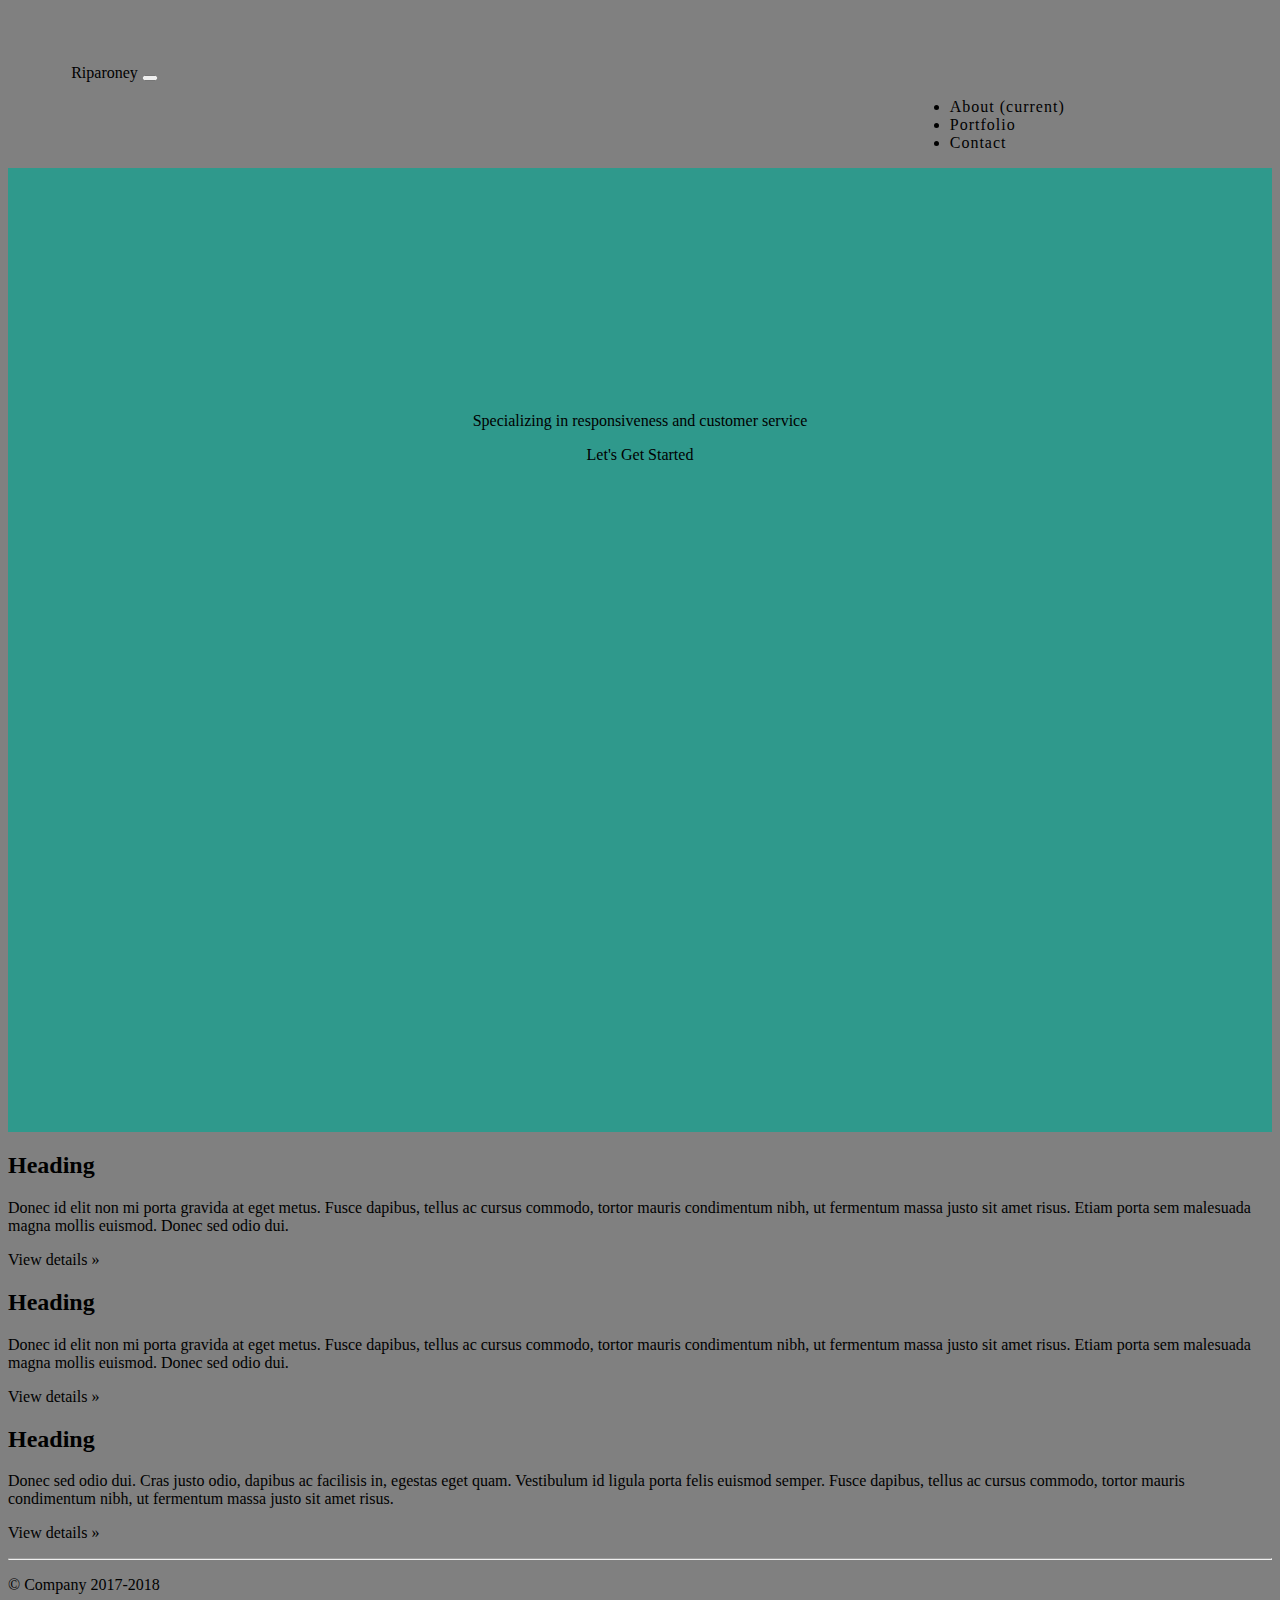
==== index.html @ 89f64e3c "First Commit" ====
<!doctype html>
<html lang="en">
  <head>
    <!-- Required meta tags -->
    <meta charset="utf-8">
    <meta name="viewport" content="width=device-width, initial-scale=1, shrink-to-fit=no">
    <meta name="author" content="";>
    <link rel="stylesheet" href="https://stackpath.bootstrapcdn.com/bootstrap/4.1.1/css/bootstrap.min.css" integrity="sha384-WskhaSGFgHYWDcbwN70/dfYBj47jz9qbsMId/iRN3ewGhXQFZCSftd1LZCfmhktB" crossorigin="anonymous">
    <link rel="stylesheet" href="swag.css">

    <title>Riparoney</title>
  </head>
  <body>
    <nav class="navbar  navbar-expand-md fixed-top">
      <a class="navbar-brand" href="">Riparoney</a>
      <button class="navbar-toggler" type="button" data-toggle="collapse" data-target="#navbarsExampleDefault" aria-controls="navbarsExampleDefault" aria-expanded="false" aria-label="Toggle navigation">
        <span class="navbar-toggler-icon"></span>
      </button>
      <div class="collapse navbar-collapse" id="navbarsExampleDefault">
        <ul class="navbar-nav navRight">
          <li class="nav-item active">
            <a class="nav-link" href="">About <span class="sr-only">(current)</span></a>
          </li>
          <li class="nav-item">
            <a class="nav-link active" href="">Portfolio</a>
          </li>
          <li class="nav-item">
            <a class="nav-link active" href="">Contact</a>
          </li>
        </ul>
      </div>
    </nav>
    <main role="main">
      <div class="land">
        <div class="container">
          <h1 class="display-3">Web Developer</h1>
          <p style="text-align: center;">Specializing in responsiveness and customer service</p>
          <center><p><a class="btn btn-success btn-lg" style="border-radius: 15px;" href="" role="button">Let's Get Started</a></p>
          </center>
        </div>
      </div>

      <div class="container">
        <!-- Example row of columns -->
        <div class="row">
          <div class="col-md-4">
            <h2>Heading</h2>
            <p>Donec id elit non mi porta gravida at eget metus. Fusce dapibus, tellus ac cursus commodo, tortor mauris condimentum nibh, ut fermentum massa justo sit amet risus. Etiam porta sem malesuada magna mollis euismod. Donec sed odio dui. </p>
            <p><a class="btn btn-secondary" href="https://getbootstrap.com/docs/4.0/examples/jumbotron/#" role="button">View details »</a></p>
          </div>
          <div class="col-md-4">
            <h2>Heading</h2>
            <p>Donec id elit non mi porta gravida at eget metus. Fusce dapibus, tellus ac cursus commodo, tortor mauris condimentum nibh, ut fermentum massa justo sit amet risus. Etiam porta sem malesuada magna mollis euismod. Donec sed odio dui. </p>
            <p><a class="btn btn-secondary" href="https://getbootstrap.com/docs/4.0/examples/jumbotron/#" role="button">View details »</a></p>
          </div>
          <div class="col-md-4">
            <h2>Heading</h2>
            <p>Donec sed odio dui. Cras justo odio, dapibus ac facilisis in, egestas eget quam. Vestibulum id ligula porta felis euismod semper. Fusce dapibus, tellus ac cursus commodo, tortor mauris condimentum nibh, ut fermentum massa justo sit amet risus.</p>
            <p><a class="btn btn-secondary" href="https://getbootstrap.com/docs/4.0/examples/jumbotron/#" role="button">View details »</a></p>
          </div>
        </div>
        <hr>
      </div> <!-- /container -->
    </main>
    <footer class="container">
      <p>© Company 2017-2018</p>
    </footer>

    <!-- Optional JavaScript -->
    <!-- jQuery first, then Popper.js, then Bootstrap JS -->
    <script src="https://code.jquery.com/jquery-3.3.1.slim.min.js" integrity="sha384-q8i/X+965DzO0rT7abK41JStQIAqVgRVzpbzo5smXKp4YfRvH+8abtTE1Pi6jizo" crossorigin="anonymous"></script>
    <script src="https://cdnjs.cloudflare.com/ajax/libs/popper.js/1.14.3/umd/popper.min.js" integrity="sha384-ZMP7rVo3mIykV+2+9J3UJ46jBk0WLaUAdn689aCwoqbBJiSnjAK/l8WvCWPIPm49" crossorigin="anonymous"></script>
    <script src="https://stackpath.bootstrapcdn.com/bootstrap/4.1.1/js/bootstrap.min.js" integrity="sha384-smHYKdLADwkXOn1EmN1qk/HfnUcbVRZyYmZ4qpPea6sjB/pTJ0euyQp0Mk8ck+5T" crossorigin="anonymous"></script>
    <script src="jquery-3.3.1.min.js"></script>
    <script src="popper.min.js.download"></script>
  </body>
</html>
---- swag.css ----
body {
  padding-top: 3.5rem;
  background-color: gray;
}
html{
	
}
a,
a:link,
a:visited,
a:hover,
a:active {
    color: inherit;
    text-decoration: inherit;
    font-weight: inherit;
}
.land{
	height: 800px;
	width: 100%;
	padding-top: 164px;
	min-height: 1px;
	background: #2F998C url('Assets/RollingMist.jpg') no-repeat center;
}
.navbar{
	background-color: transparent;
	color: black;
	border-color: transparent;
}
.navbar-brand{
	margin-left: 5%;
}
.navRight{
	margin-left: 70%;
}
.nav-item{
	margin-right: 5%;
	margin-left: 5%;
	letter-spacing: 1px;
}
.display-3{
	color: #2F998C;
	text-align: center;
	padding-left: 5px;
}
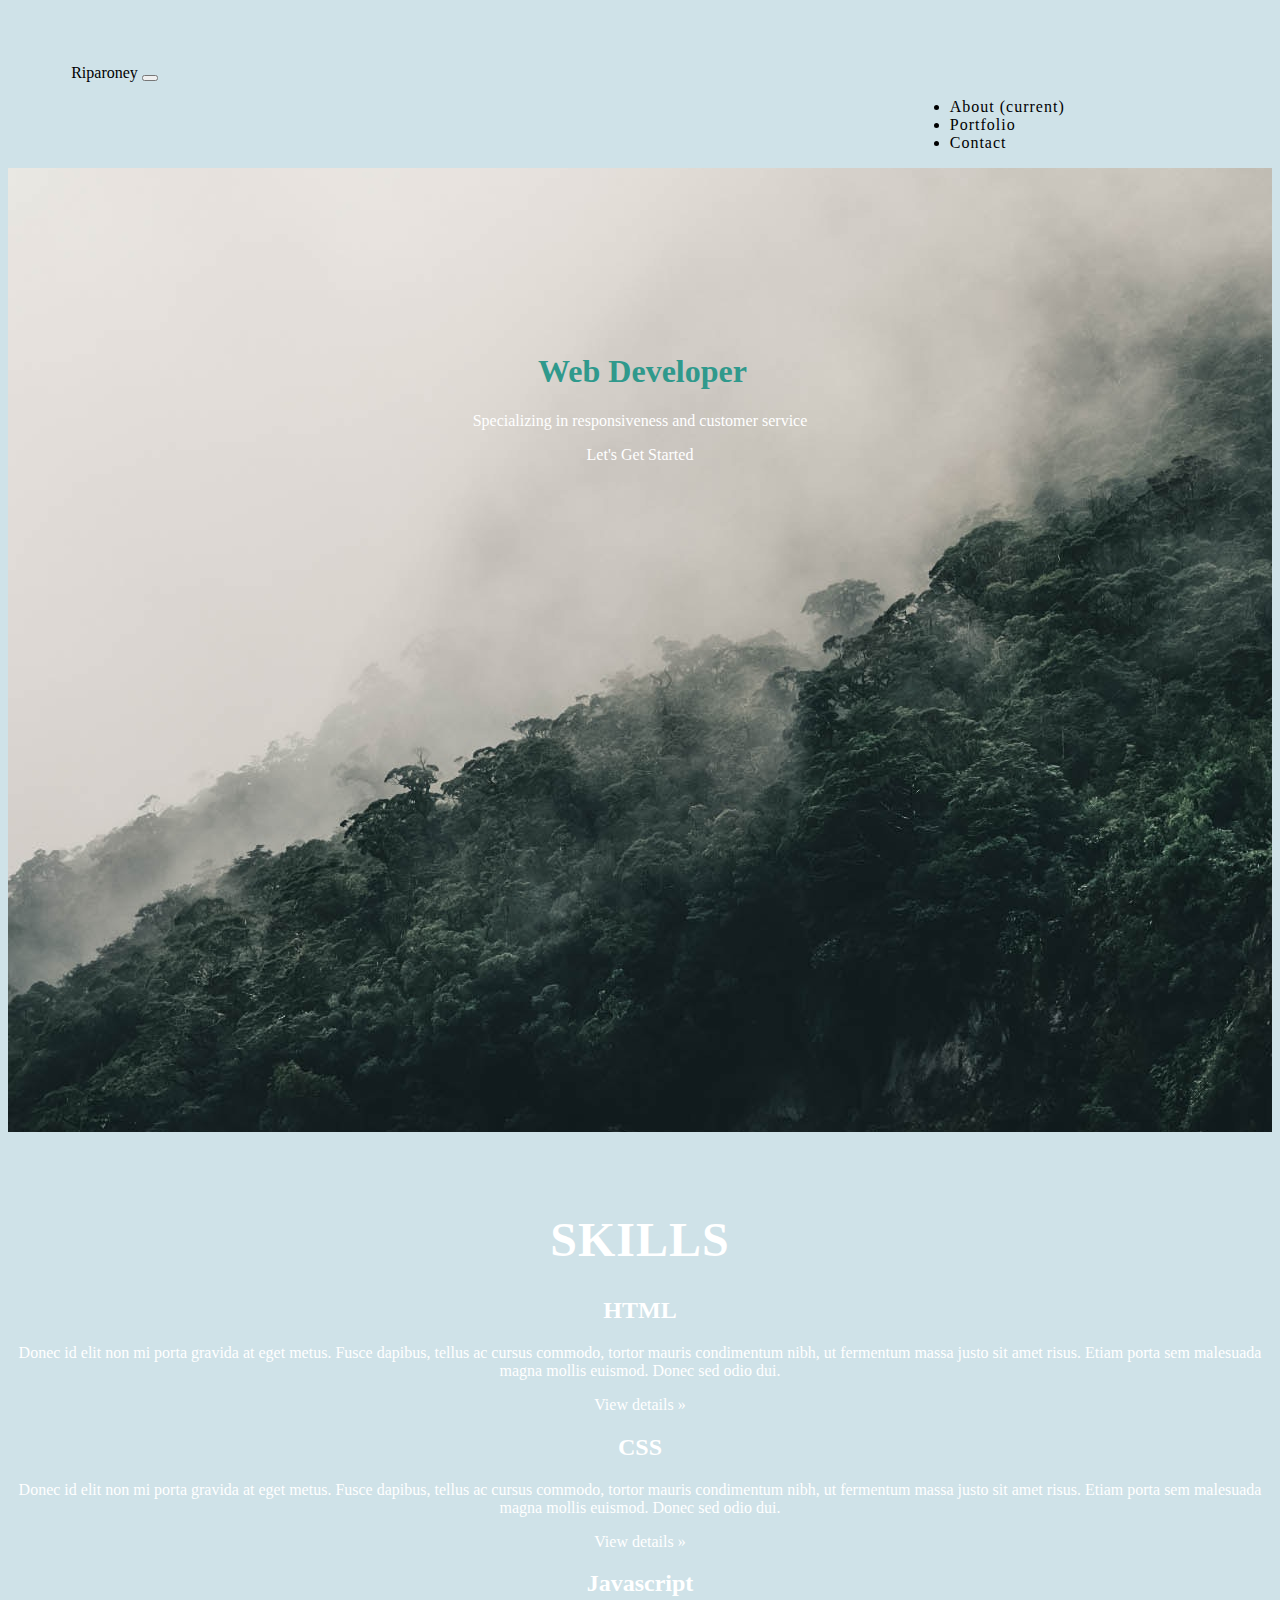
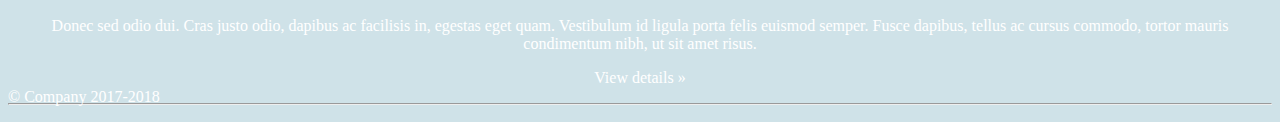
==== commit a5b8dd26: "Added Skills Section" ====
--- a/index.html
+++ b/index.html
@@ -33,34 +33,35 @@
     <main role="main">
       <div class="land">
         <div class="container">
-          <h1 class="display-3">Web Developer</h1>
+          <h1 class="display-3" id="fancy">Web Developer</h1><!-- <button onclick="Fancy()">Click me</button> -->
           <p style="text-align: center;">Specializing in responsiveness and customer service</p>
           <center><p><a class="btn btn-success btn-lg" style="border-radius: 15px;" href="" role="button">Let's Get Started</a></p>
           </center>
         </div>
       </div>
-
+      <div class="skills">
       <div class="container">
-        <!-- Example row of columns -->
         <div class="row">
+          <div class="col-md-12"><h2 style="text-align:center; margin-bottom: 30px; letter-spacing: 1px; font-size:3em;"> <b>SKILLS</b></h2></div>
           <div class="col-md-4">
-            <h2>Heading</h2>
+            <h2>HTML</h2>
             <p>Donec id elit non mi porta gravida at eget metus. Fusce dapibus, tellus ac cursus commodo, tortor mauris condimentum nibh, ut fermentum massa justo sit amet risus. Etiam porta sem malesuada magna mollis euismod. Donec sed odio dui. </p>
             <p><a class="btn btn-secondary" href="https://getbootstrap.com/docs/4.0/examples/jumbotron/#" role="button">View details »</a></p>
           </div>
           <div class="col-md-4">
-            <h2>Heading</h2>
+            <h2>CSS</h2>
             <p>Donec id elit non mi porta gravida at eget metus. Fusce dapibus, tellus ac cursus commodo, tortor mauris condimentum nibh, ut fermentum massa justo sit amet risus. Etiam porta sem malesuada magna mollis euismod. Donec sed odio dui. </p>
             <p><a class="btn btn-secondary" href="https://getbootstrap.com/docs/4.0/examples/jumbotron/#" role="button">View details »</a></p>
           </div>
           <div class="col-md-4">
-            <h2>Heading</h2>
-            <p>Donec sed odio dui. Cras justo odio, dapibus ac facilisis in, egestas eget quam. Vestibulum id ligula porta felis euismod semper. Fusce dapibus, tellus ac cursus commodo, tortor mauris condimentum nibh, ut fermentum massa justo sit amet risus.</p>
+            <h2>Javascript</h2>
+            <p>Donec sed odio dui. Cras justo odio, dapibus ac facilisis in, egestas eget quam. Vestibulum id ligula porta felis euismod semper. Fusce dapibus, tellus ac cursus commodo, tortor mauris condimentum nibh, ut sit amet risus.</p>
             <p><a class="btn btn-secondary" href="https://getbootstrap.com/docs/4.0/examples/jumbotron/#" role="button">View details »</a></p>
           </div>
         </div>
         <hr>
       </div> <!-- /container -->
+    </div>  <!-- Skills -->
     </main>
     <footer class="container">
       <p>© Company 2017-2018</p>
@@ -73,5 +74,6 @@
     <script src="https://stackpath.bootstrapcdn.com/bootstrap/4.1.1/js/bootstrap.min.js" integrity="sha384-smHYKdLADwkXOn1EmN1qk/HfnUcbVRZyYmZ4qpPea6sjB/pTJ0euyQp0Mk8ck+5T" crossorigin="anonymous"></script>
     <script src="jquery-3.3.1.min.js"></script>
     <script src="popper.min.js.download"></script>
+    <script src="javascript.js"></script>
   </body>
 </html>--- a/swag.css
+++ b/swag.css
@@ -1,6 +1,7 @@
 body {
   padding-top: 3.5rem;
-  background-color: gray;
+  background-color: #CFE2E8;
+  color: white;
 }
 html{
 	
@@ -19,7 +20,7 @@
 	width: 100%;
 	padding-top: 164px;
 	min-height: 1px;
-	background: #2F998C url('Assets/RollingMist.jpg') no-repeat center;
+	background: #2F998C url('Assets/RollingMist.jpg') no-repeat fixed center center;
 }
 .navbar{
 	background-color: transparent;
@@ -42,3 +43,11 @@
 	text-align: center;
 	padding-left: 5px;
 }
+.skills{
+	height: 500px;
+	width: 100%;
+	padding-top: 40px;
+	background: url("Assets/TypeWriter.jpg") no-repeat center center;
+	background-size: cover;
+	text-align: center;
+}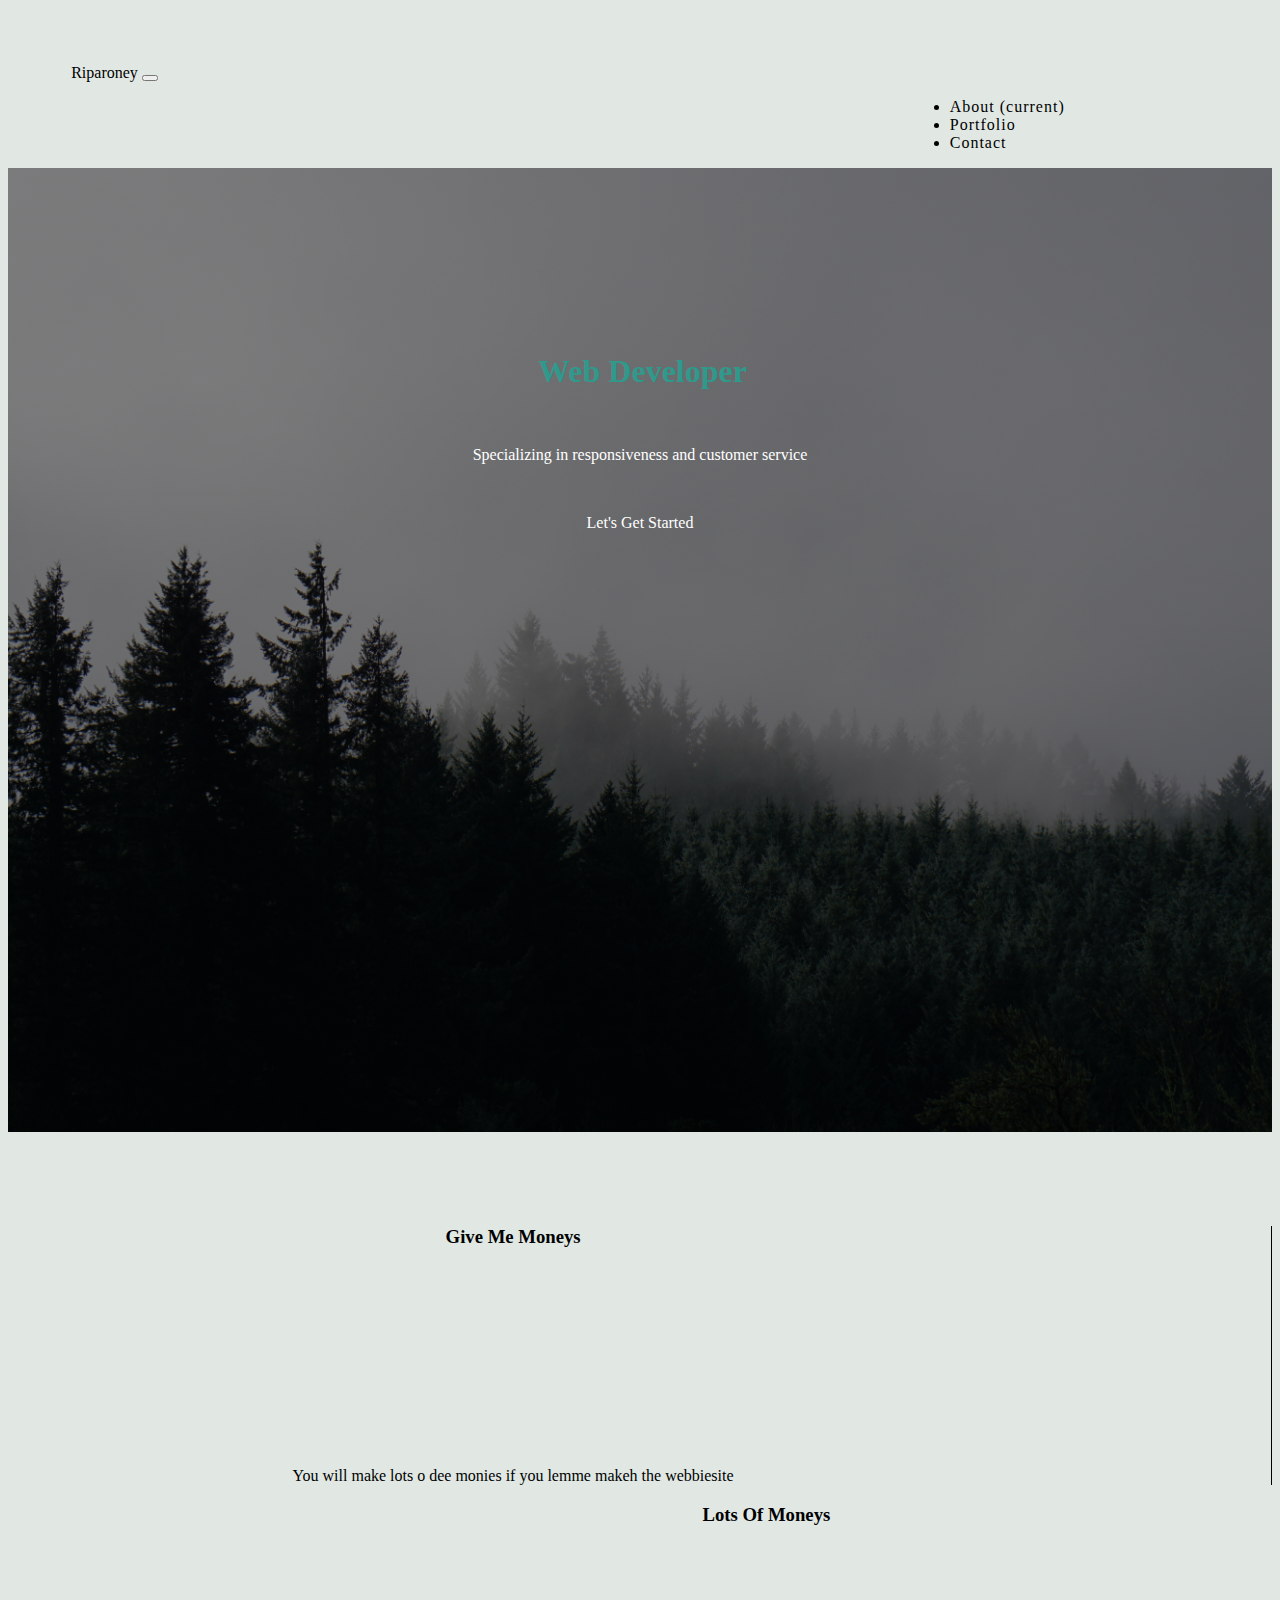
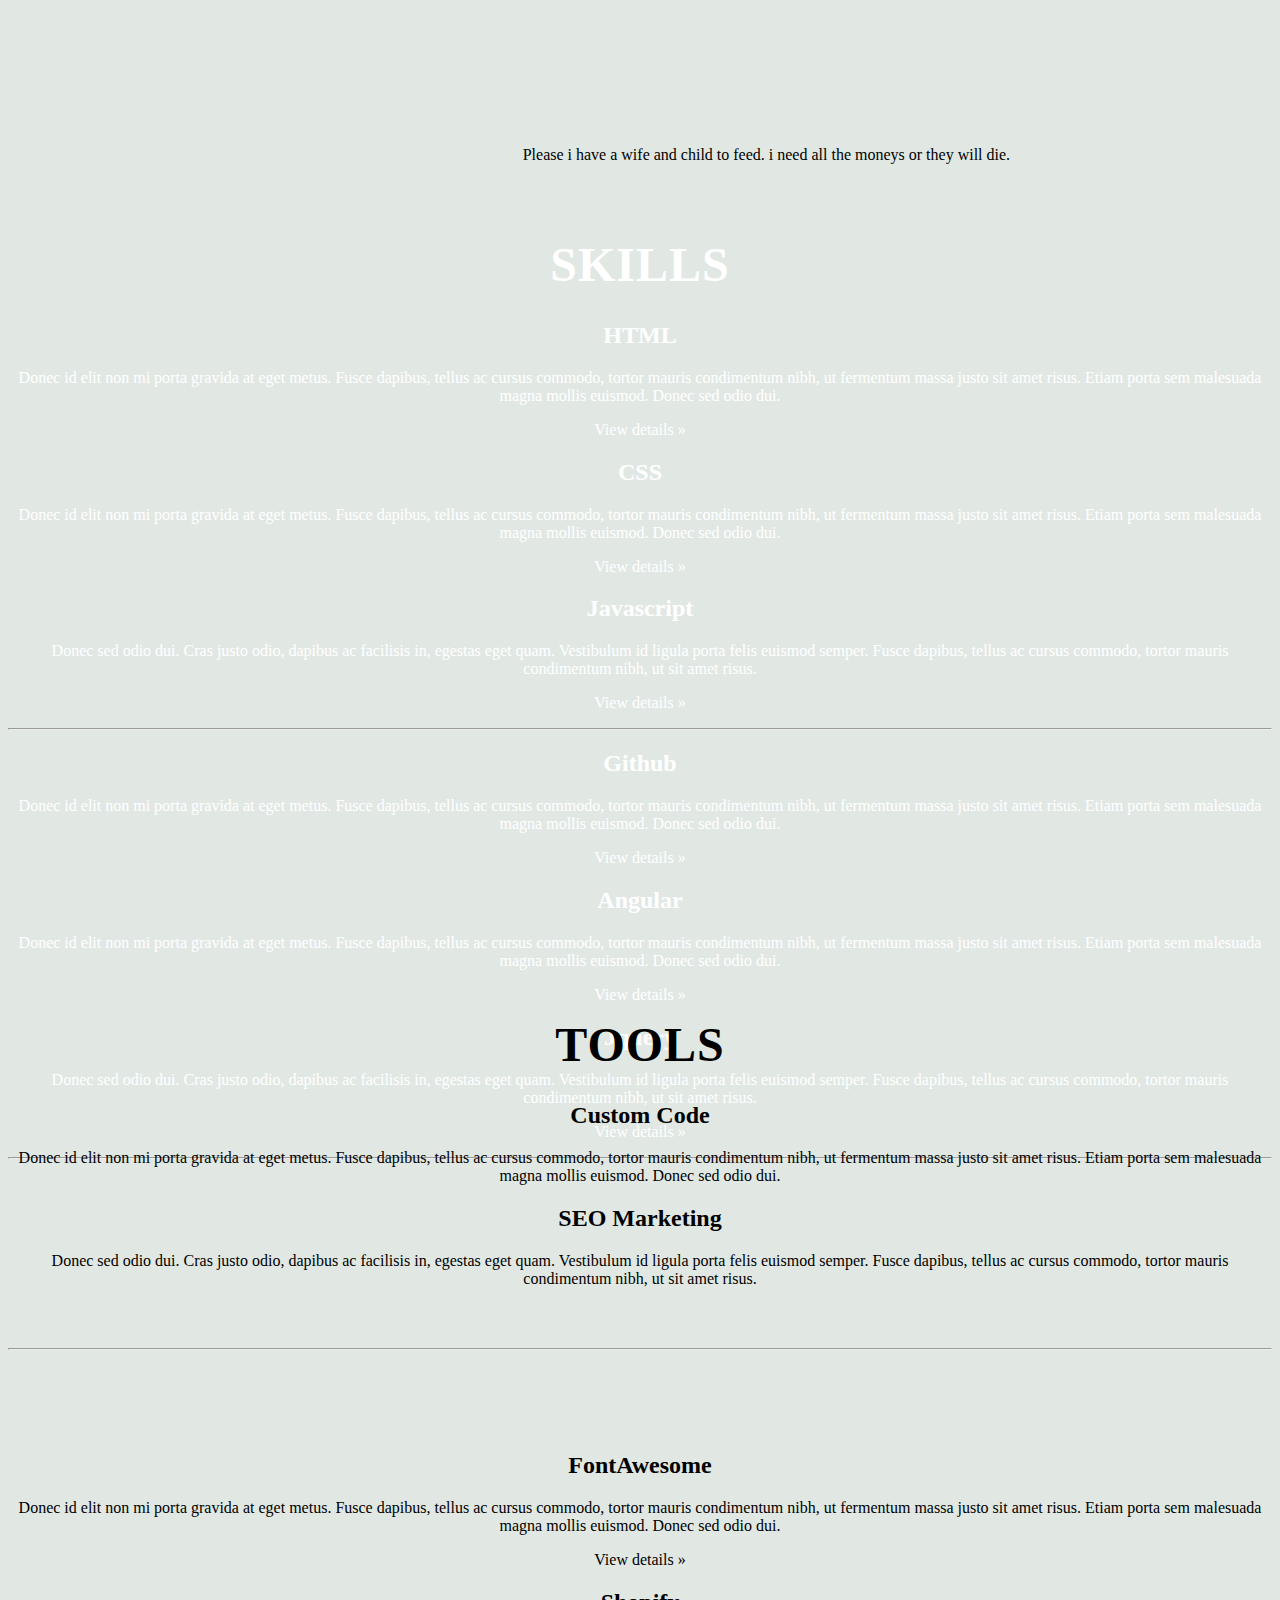
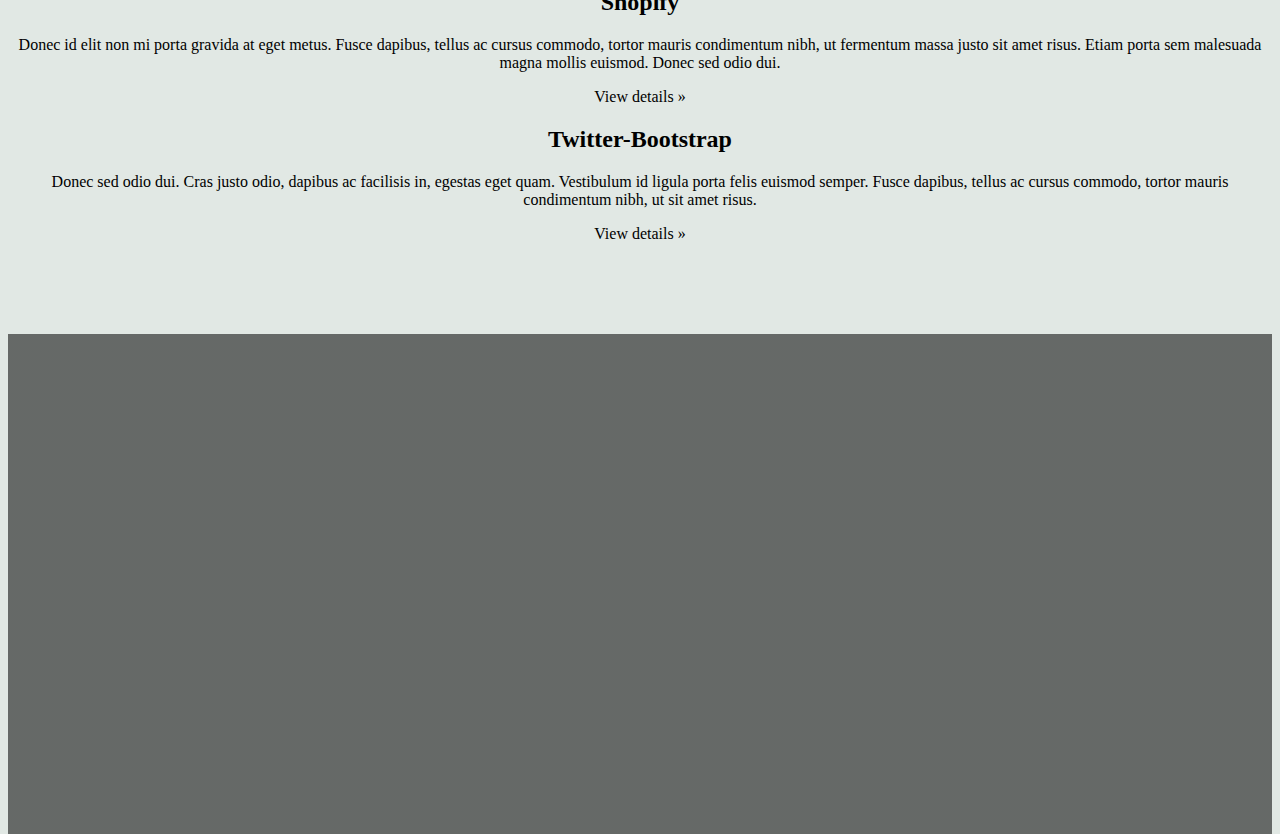
==== commit 1a628eb3: "woops" ====
--- a/index.html
+++ b/index.html
@@ -7,11 +7,12 @@
     <meta name="author" content="";>
     <link rel="stylesheet" href="https://stackpath.bootstrapcdn.com/bootstrap/4.1.1/css/bootstrap.min.css" integrity="sha384-WskhaSGFgHYWDcbwN70/dfYBj47jz9qbsMId/iRN3ewGhXQFZCSftd1LZCfmhktB" crossorigin="anonymous">
     <link rel="stylesheet" href="swag.css">
+    <link rel="stylesheet" href="https://use.fontawesome.com/releases/v5.1.0/css/all.css" integrity="sha384-lKuwvrZot6UHsBSfcMvOkWwlCMgc0TaWr+30HWe3a4ltaBwTZhyTEggF5tJv8tbt" crossorigin="anonymous">
 
     <title>Riparoney</title>
   </head>
   <body>
-    <nav class="navbar  navbar-expand-md fixed-top">
+    <nav class="navbar  navbar-expand-md fixed-top"> <!-- fixed-top    class -->
       <a class="navbar-brand" href="">Riparoney</a>
       <button class="navbar-toggler" type="button" data-toggle="collapse" data-target="#navbarsExampleDefault" aria-controls="navbarsExampleDefault" aria-expanded="false" aria-label="Toggle navigation">
         <span class="navbar-toggler-icon"></span>
@@ -33,10 +34,27 @@
     <main role="main">
       <div class="land">
         <div class="container">
-          <h1 class="display-3" id="fancy">Web Developer</h1><!-- <button onclick="Fancy()">Click me</button> -->
-          <p style="text-align: center;">Specializing in responsiveness and customer service</p>
+          <h1 class="display-3" id="fancy">Web Developer</h1><br><!-- <button onclick="Fancy()">Click me</button> -->
+          <p style="text-align: center;">Specializing in responsiveness and customer service</p><br>
           <center><p><a class="btn btn-success btn-lg" style="border-radius: 15px;" href="" role="button">Let's Get Started</a></p>
           </center>
+        </div>
+      </div>
+      <!-- What You'll Get -->
+      <div class="whatYouGet">
+        <div class="container">
+          <div class="row">
+            <div class="col-md-4 offset-md-2 col-xs-4 xs-offset-4 whatYouGetOne"> 
+              <h3>Give Me Moneys</h3><br><br>
+              <i class="fas fa-desktop" style="font-size:8em; padding-left: 0%;"></i><br><br>
+              <span> You will make lots o dee monies if you lemme makeh the webbiesite</span>
+            </div>
+            <div class="col-md-4 col-xs-4 whatYouGetTwo">
+              <h3>Lots Of Moneys</h3><br><br>
+              <i class="fas fa-bed" style="font-size:8em;"></i><br><br>
+              <span>Please i have a wife and child to feed.  i need all the moneys or they will die.</span>
+            </div>
+          </div>
         </div>
       </div>
       <div class="skills">
@@ -60,12 +78,68 @@
           </div>
         </div>
         <hr>
+        <div class="row">
+          <div class="col-md-4">
+            <h2>Github</h2>
+            <p>Donec id elit non mi porta gravida at eget metus. Fusce dapibus, tellus ac cursus commodo, tortor mauris condimentum nibh, ut fermentum massa justo sit amet risus. Etiam porta sem malesuada magna mollis euismod. Donec sed odio dui. </p>
+            <p><a class="btn btn-secondary" href="https://getbootstrap.com/docs/4.0/examples/jumbotron/#" role="button">View details »</a></p>
+          </div>
+          <div class="col-md-4">
+            <h2>Angular</h2>
+            <p>Donec id elit non mi porta gravida at eget metus. Fusce dapibus, tellus ac cursus commodo, tortor mauris condimentum nibh, ut fermentum massa justo sit amet risus. Etiam porta sem malesuada magna mollis euismod. Donec sed odio dui. </p>
+            <p><a class="btn btn-secondary" href="https://getbootstrap.com/docs/4.0/examples/jumbotron/#" role="button">View details »</a></p>
+          </div>
+          <div class="col-md-4">
+            <h2>Jquery</h2>
+            <p>Donec sed odio dui. Cras justo odio, dapibus ac facilisis in, egestas eget quam. Vestibulum id ligula porta felis euismod semper. Fusce dapibus, tellus ac cursus commodo, tortor mauris condimentum nibh, ut sit amet risus.</p>
+            <p><a class="btn btn-secondary" href="https://getbootstrap.com/docs/4.0/examples/jumbotron/#" role="button">View details »</a></p>
+          </div>
+        </div>
+        <hr>
       </div> <!-- /container -->
     </div>  <!-- Skills -->
     </main>
-    <footer class="container">
-      <p>© Company 2017-2018</p>
-    </footer>
+    <!-- TOOLS -->
+    <div class="tools">
+      <div class="container">
+        <div class="row">
+          <div class="col-md-12"><h2 style="text-align:center; margin-bottom: 30px; letter-spacing: 1px; font-size:3em;"> <b>TOOLS</b></h2></div>
+          <div class="col-md-6">
+            <h2>Custom Code</h2>
+            <p>Donec id elit non mi porta gravida at eget metus. Fusce dapibus, tellus ac cursus commodo, tortor mauris condimentum nibh, ut fermentum massa justo sit amet risus. Etiam porta sem malesuada magna mollis euismod. Donec sed odio dui. </p>
+          </div>
+          <div class="col-md-6">
+            <h2>SEO Marketing</h2>
+            <p>Donec sed odio dui. Cras justo odio, dapibus ac facilisis in, egestas eget quam. Vestibulum id ligula porta felis euismod semper. Fusce dapibus, tellus ac cursus commodo, tortor mauris condimentum nibh, ut sit amet risus.</p>
+          </div>
+        </div>
+        <br><br>
+        <hr>
+        <div class="row tools2">
+          <div class="col-md-4">
+            <h2>FontAwesome</h2>
+            <p>Donec id elit non mi porta gravida at eget metus. Fusce dapibus, tellus ac cursus commodo, tortor mauris condimentum nibh, ut fermentum massa justo sit amet risus. Etiam porta sem malesuada magna mollis euismod. Donec sed odio dui. </p>
+            <p><a class="btn btn-secondary" href="https://getbootstrap.com/docs/4.0/examples/jumbotron/#" role="button">View details »</a></p>
+          </div>
+          <div class="col-md-4">
+            <h2>Shopify</h2>
+            <p>Donec id elit non mi porta gravida at eget metus. Fusce dapibus, tellus ac cursus commodo, tortor mauris condimentum nibh, ut fermentum massa justo sit amet risus. Etiam porta sem malesuada magna mollis euismod. Donec sed odio dui. </p>
+            <p><a class="btn btn-secondary" href="https://getbootstrap.com/docs/4.0/examples/jumbotron/#" role="button">View details »</a></p>
+          </div>
+          <div class="col-md-4">
+            <h2>Twitter-Bootstrap</h2>
+            <p>Donec sed odio dui. Cras justo odio, dapibus ac facilisis in, egestas eget quam. Vestibulum id ligula porta felis euismod semper. Fusce dapibus, tellus ac cursus commodo, tortor mauris condimentum nibh, ut sit amet risus.</p>
+            <p><a class="btn btn-secondary" href="https://getbootstrap.com/docs/4.0/examples/jumbotron/#" role="button">View details »</a></p>
+          </div>
+        </div>
+      </div> <!-- /container -->
+      <div class="smallPortfolio">
+        <div class="container">
+          <div class="row">
+          </div>
+        </div>
+      </div>
+    </div> <!-- Main Container -->
 
     <!-- Optional JavaScript -->
     <!-- jQuery first, then Popper.js, then Bootstrap JS -->
--- a/swag.css
+++ b/swag.css
@@ -1,6 +1,6 @@
 body {
   padding-top: 3.5rem;
-  background-color: #CFE2E8;
+  background-color: #E1E8E4;
   color: white;
 }
 html{
@@ -20,7 +20,15 @@
 	width: 100%;
 	padding-top: 164px;
 	min-height: 1px;
-	background: #2F998C url('Assets/RollingMist.jpg') no-repeat fixed center center;
+	background:
+		linear-gradient(
+      rgba(0, 0, 0, 0.45), 
+      rgba(0, 0, 0, 0.45)
+    	),
+    	url(Assets/RollingMist2.jpg);
+	background-repeat: : no-repeat;
+	background-size: cover;
+	background-position: center center;
 }
 .navbar{
 	background-color: transparent;
@@ -43,11 +51,52 @@
 	text-align: center;
 	padding-left: 5px;
 }
+.whatYouGet{
+	height: 550px;
+	width: 100%;
+	padding-top: 75px;
+	text-align: center;
+	color: black;
+}
+.whatYouGetOne{
+	padding-right: 20%;
+	border-right: 1px solid black;
+}
+.whatYouGetTwo{
+	padding-left: 20%;
+}
 .skills{
-	height: 500px;
+	height: 700px;
 	width: 100%;
 	padding-top: 40px;
 	background: url("Assets/TypeWriter.jpg") no-repeat center center;
 	background-size: cover;
 	text-align: center;
+}
+.tools{
+	height: 900px;
+	width: 100%;
+	color: black;
+	padding-top: 80px;
+	padding-bottom: 100px;
+/*	background: url("Assets/TypeWriter.jpg") no-repeat center center;*/
+	background-size: cover;
+	text-align: center;
+}
+.tools2{
+	padding-top: 75px;
+	padding-bottom: 75px;
+}
+.smallPortfolio{
+	height: 500px;
+	width:100%;
+	background:
+		linear-gradient(
+      rgba(0, 0, 0, 0.55), 
+      rgba(0, 0, 0, 0.55)
+    	),
+    	url(Assets/Lake.jpg);
+	background-repeat: : no-repeat;
+	background-size: cover;
+	background-position: center center;
 }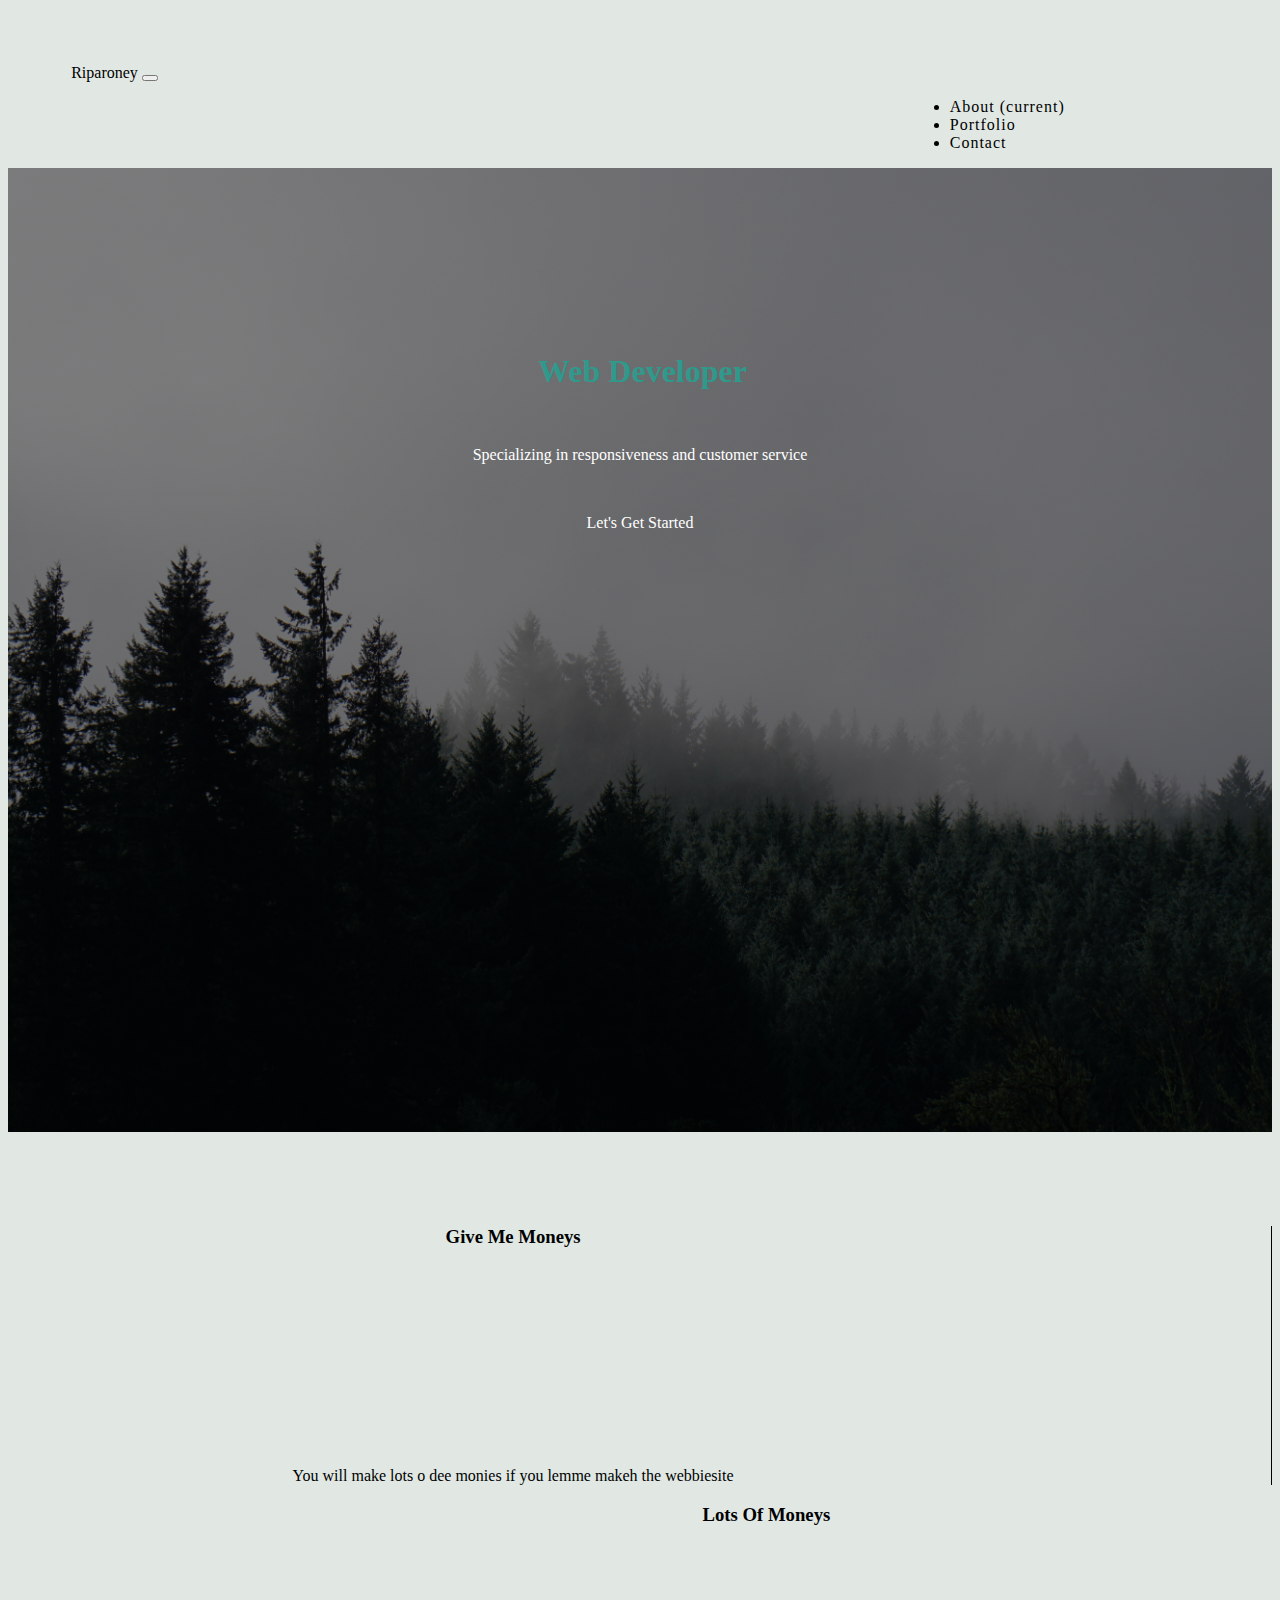
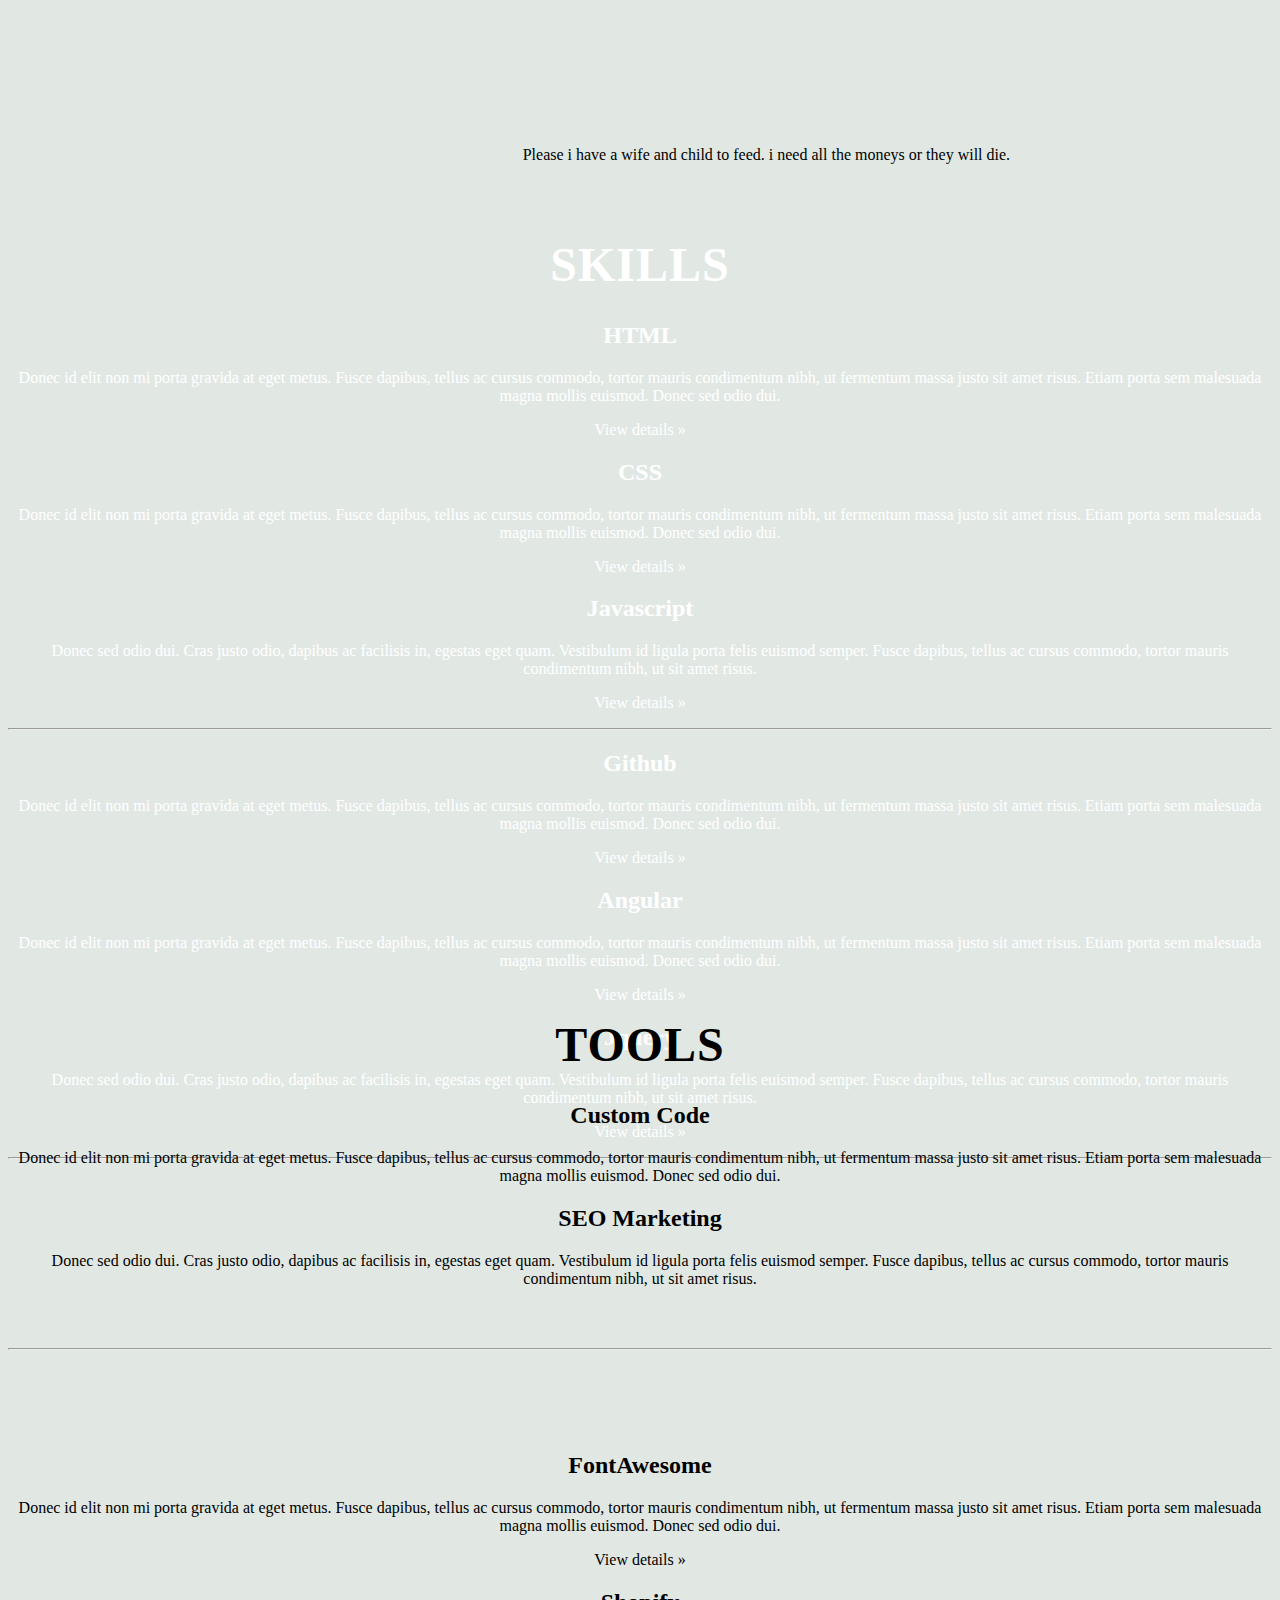
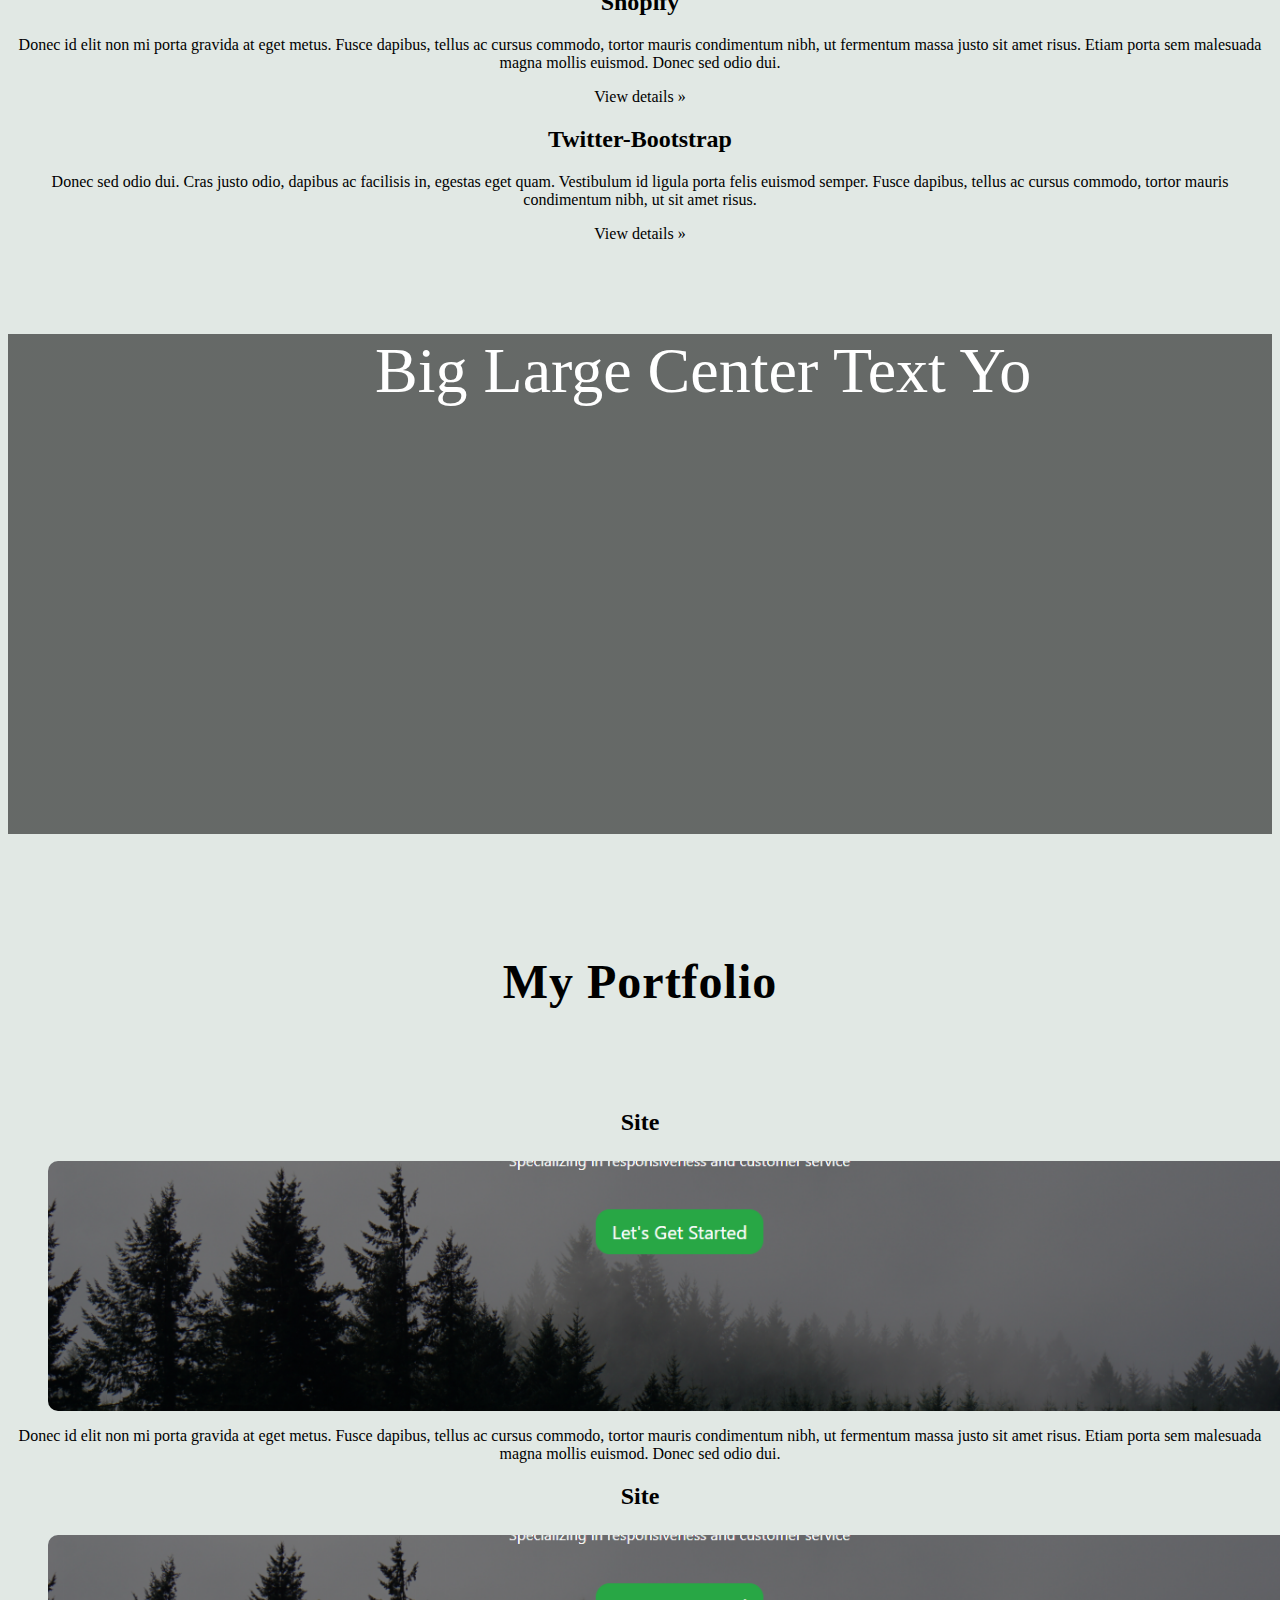
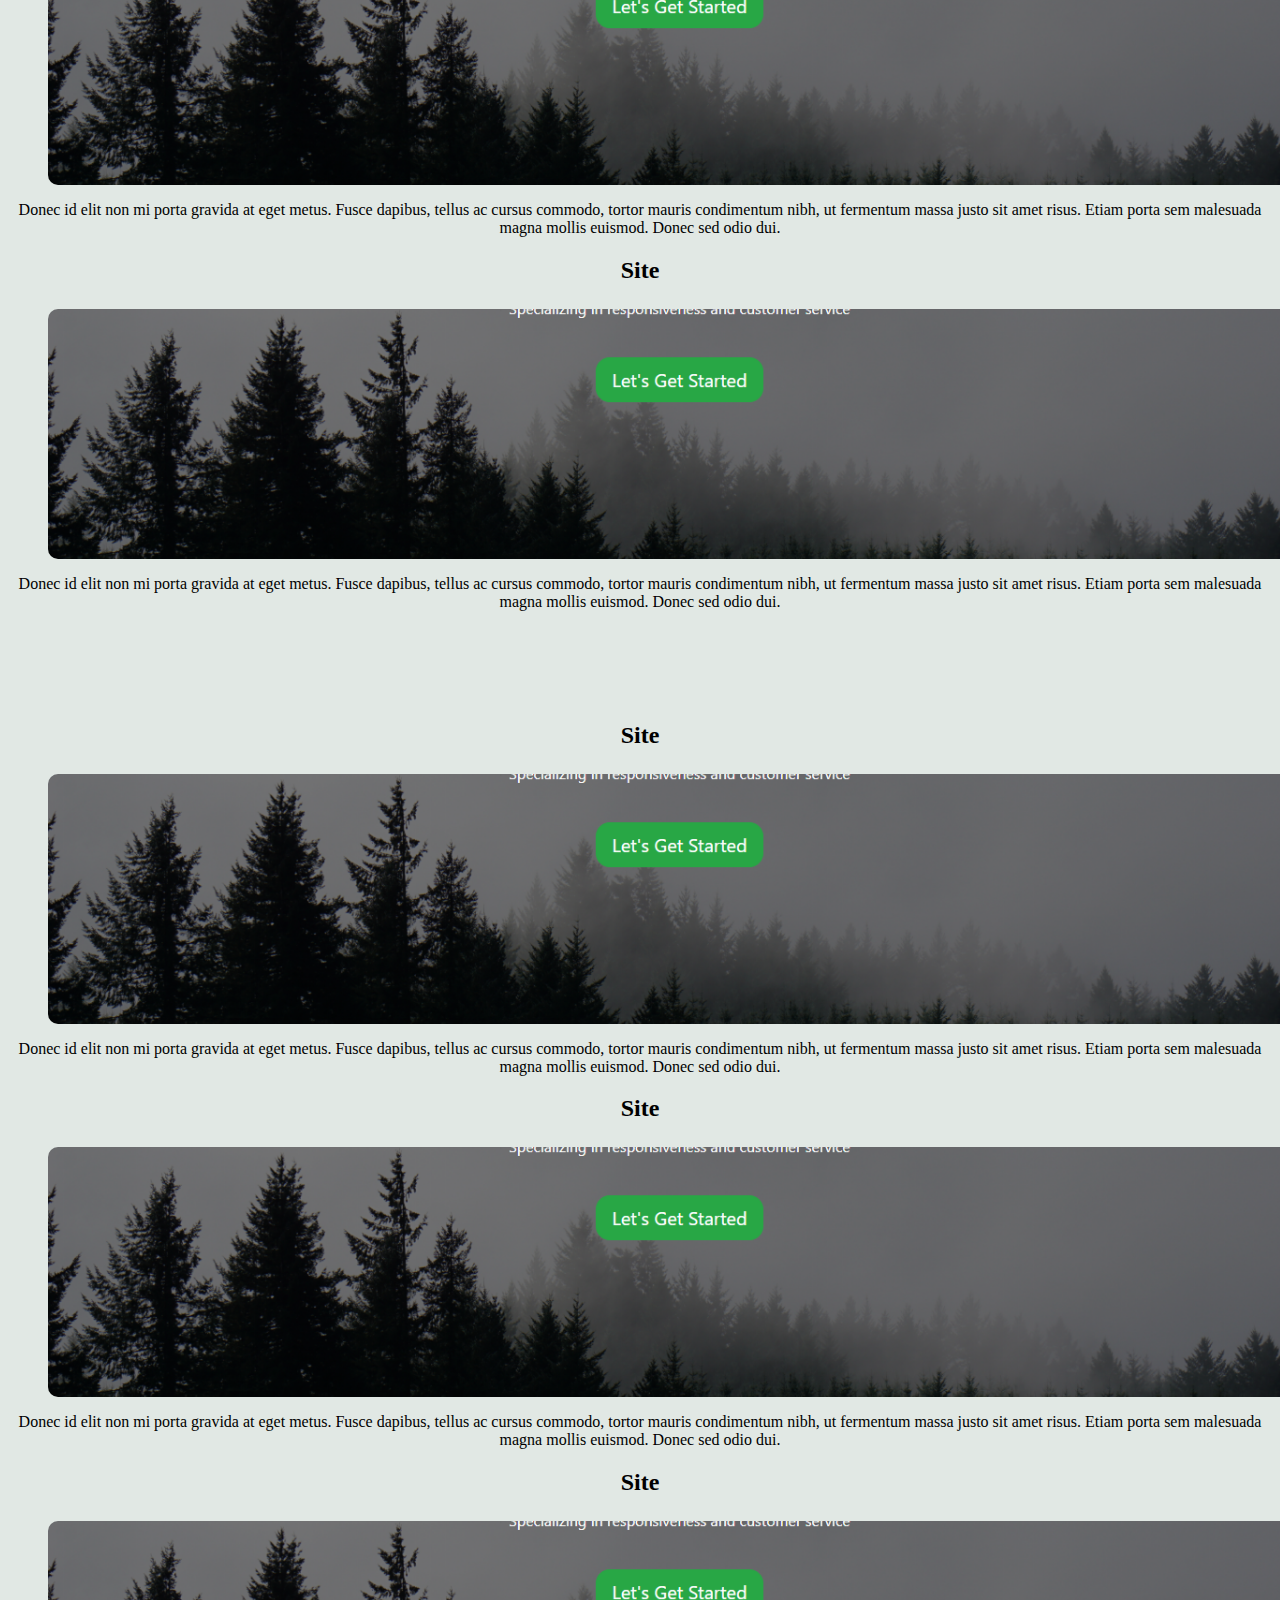
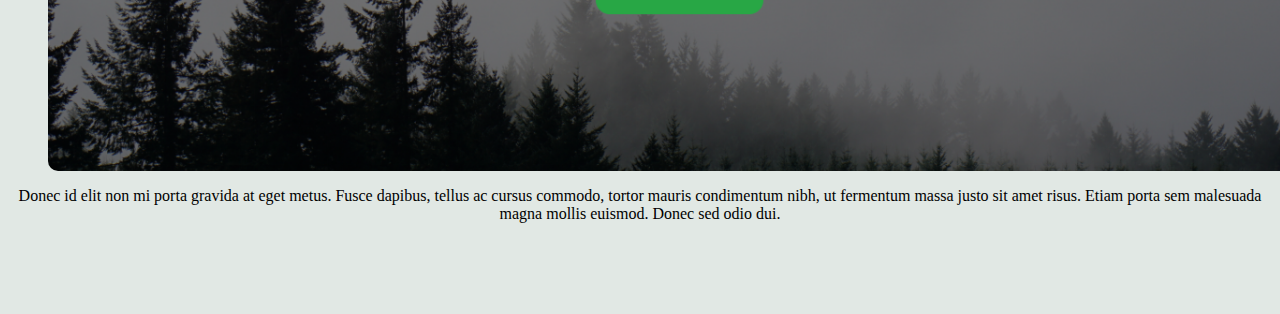
==== commit c28bc956: "added small portfolio section" ====
--- a/index.html
+++ b/index.html
@@ -131,14 +131,57 @@
             <p>Donec sed odio dui. Cras justo odio, dapibus ac facilisis in, egestas eget quam. Vestibulum id ligula porta felis euismod semper. Fusce dapibus, tellus ac cursus commodo, tortor mauris condimentum nibh, ut sit amet risus.</p>
             <p><a class="btn btn-secondary" href="https://getbootstrap.com/docs/4.0/examples/jumbotron/#" role="button">View details »</a></p>
           </div>
-        </div>
+        </div> <!-- End Tools -->
       </div> <!-- /container -->
-      <div class="smallPortfolio">
+      <!-- filler -->
+      <div class="filler">
         <div class="container">
           <div class="row">
+            <span>Big Large Center Text Yo</span>
           </div>
         </div>
       </div>
+      <!-- smallPort -->
+    <div class="smallPort">
+      <div class="container">
+        <div class="row">
+          <div class="col-md-12"><h2 style="text-align:center; margin-bottom: 100px; letter-spacing: 1px; font-size:3em;"> <b>My Portfolio</b></h2></div>
+          <div class="col-md-4">
+            <h2>Site</h2>
+            <a href=""><figure class="imgWrapper site1"></figure></a>
+            <p>Donec id elit non mi porta gravida at eget metus. Fusce dapibus, tellus ac cursus commodo, tortor mauris condimentum nibh, ut fermentum massa justo sit amet risus. Etiam porta sem malesuada magna mollis euismod. Donec sed odio dui. </p>
+          </div>
+          <div class="col-md-4">
+            <h2>Site</h2>
+            <a href=""><figure class="imgWrapper site1"></figure></a>
+            <p>Donec id elit non mi porta gravida at eget metus. Fusce dapibus, tellus ac cursus commodo, tortor mauris condimentum nibh, ut fermentum massa justo sit amet risus. Etiam porta sem malesuada magna mollis euismod. Donec sed odio dui. </p>
+          </div>
+          <div class="col-md-4">
+            <h2>Site</h2>
+            <a href=""><figure class="imgWrapper site1"></figure></a>
+            <p>Donec id elit non mi porta gravida at eget metus. Fusce dapibus, tellus ac cursus commodo, tortor mauris condimentum nibh, ut fermentum massa justo sit amet risus. Etiam porta sem malesuada magna mollis euismod. Donec sed odio dui. </p>
+          </div>
+        </div>
+        <div class="row tools2">
+          <div class="col-md-4">
+            <h2>Site</h2>
+            <a href=""><figure class="imgWrapper site1"></figure></a>
+            <p>Donec id elit non mi porta gravida at eget metus. Fusce dapibus, tellus ac cursus commodo, tortor mauris condimentum nibh, ut fermentum massa justo sit amet risus. Etiam porta sem malesuada magna mollis euismod. Donec sed odio dui. </p>
+          </div>
+          <div class="col-md-4">
+            <h2>Site</h2>
+            <a href=""><figure class="imgWrapper site1"></figure></a>
+            <p>Donec id elit non mi porta gravida at eget metus. Fusce dapibus, tellus ac cursus commodo, tortor mauris condimentum nibh, ut fermentum massa justo sit amet risus. Etiam porta sem malesuada magna mollis euismod. Donec sed odio dui. </p>
+          </div>
+          <div class="col-md-4">
+            <h2>Site</h2>
+            <a href=""><figure class="imgWrapper site1"></figure></a>
+            <p>Donec id elit non mi porta gravida at eget metus. Fusce dapibus, tellus ac cursus commodo, tortor mauris condimentum nibh, ut fermentum massa justo sit amet risus. Etiam porta sem malesuada magna mollis euismod. Donec sed odio dui. </p>
+          </div>
+        </div> <!-- End smallPort -->
+
+
+
     </div> <!-- Main Container -->
 
     <!-- Optional JavaScript -->
--- a/swag.css
+++ b/swag.css
@@ -87,7 +87,7 @@
 	padding-top: 75px;
 	padding-bottom: 75px;
 }
-.smallPortfolio{
+.filler{
 	height: 500px;
 	width:100%;
 	background:
@@ -99,4 +99,57 @@
 	background-repeat: : no-repeat;
 	background-size: cover;
 	background-position: center center;
-}+}
+.filler span{
+	color: white;
+	font-size: 4em;
+	padding-left: 10%;
+	margin-top: 20%;
+	text-align: center;
+}
+.smallPort{
+	height: 900px;
+	width: 100%;
+	color: black;
+	padding-top: 80px;
+	padding-bottom: 100px;
+/*	background: url("Assets/TypeWriter.jpg") no-repeat center center;*/
+	background-size: cover;
+	text-align: center;
+}
+.imgWrapper{
+	margin-top: 25px;
+	height: 250px;
+	width: 50px;
+	border-radius: 10px;
+}
+.site1{
+	width: 100%;
+	background: url('Assets/Capture.PNG') center center;
+	background-size: cover;	
+}
+.site2{
+	width: 100%;
+	background: url('Assets/Capture.PNG') center center;
+	background-size: cover;	
+}
+.site3{
+	width: 100%;
+	background: url('Assets/Capture.PNG') center center;
+	background-size: cover;	
+}
+.site4{
+	width: 100%;
+	background: url('Assets/Capture.PNG') center center;
+	background-size: cover;	
+}
+.site5{
+	width: 100%;
+	background: url('Assets/Capture.PNG') center center;
+	background-size: cover;	
+}
+.site6{
+	width: 100%;
+	background: url('Assets/Capture.PNG') center center;
+	background-size: cover;	
+}
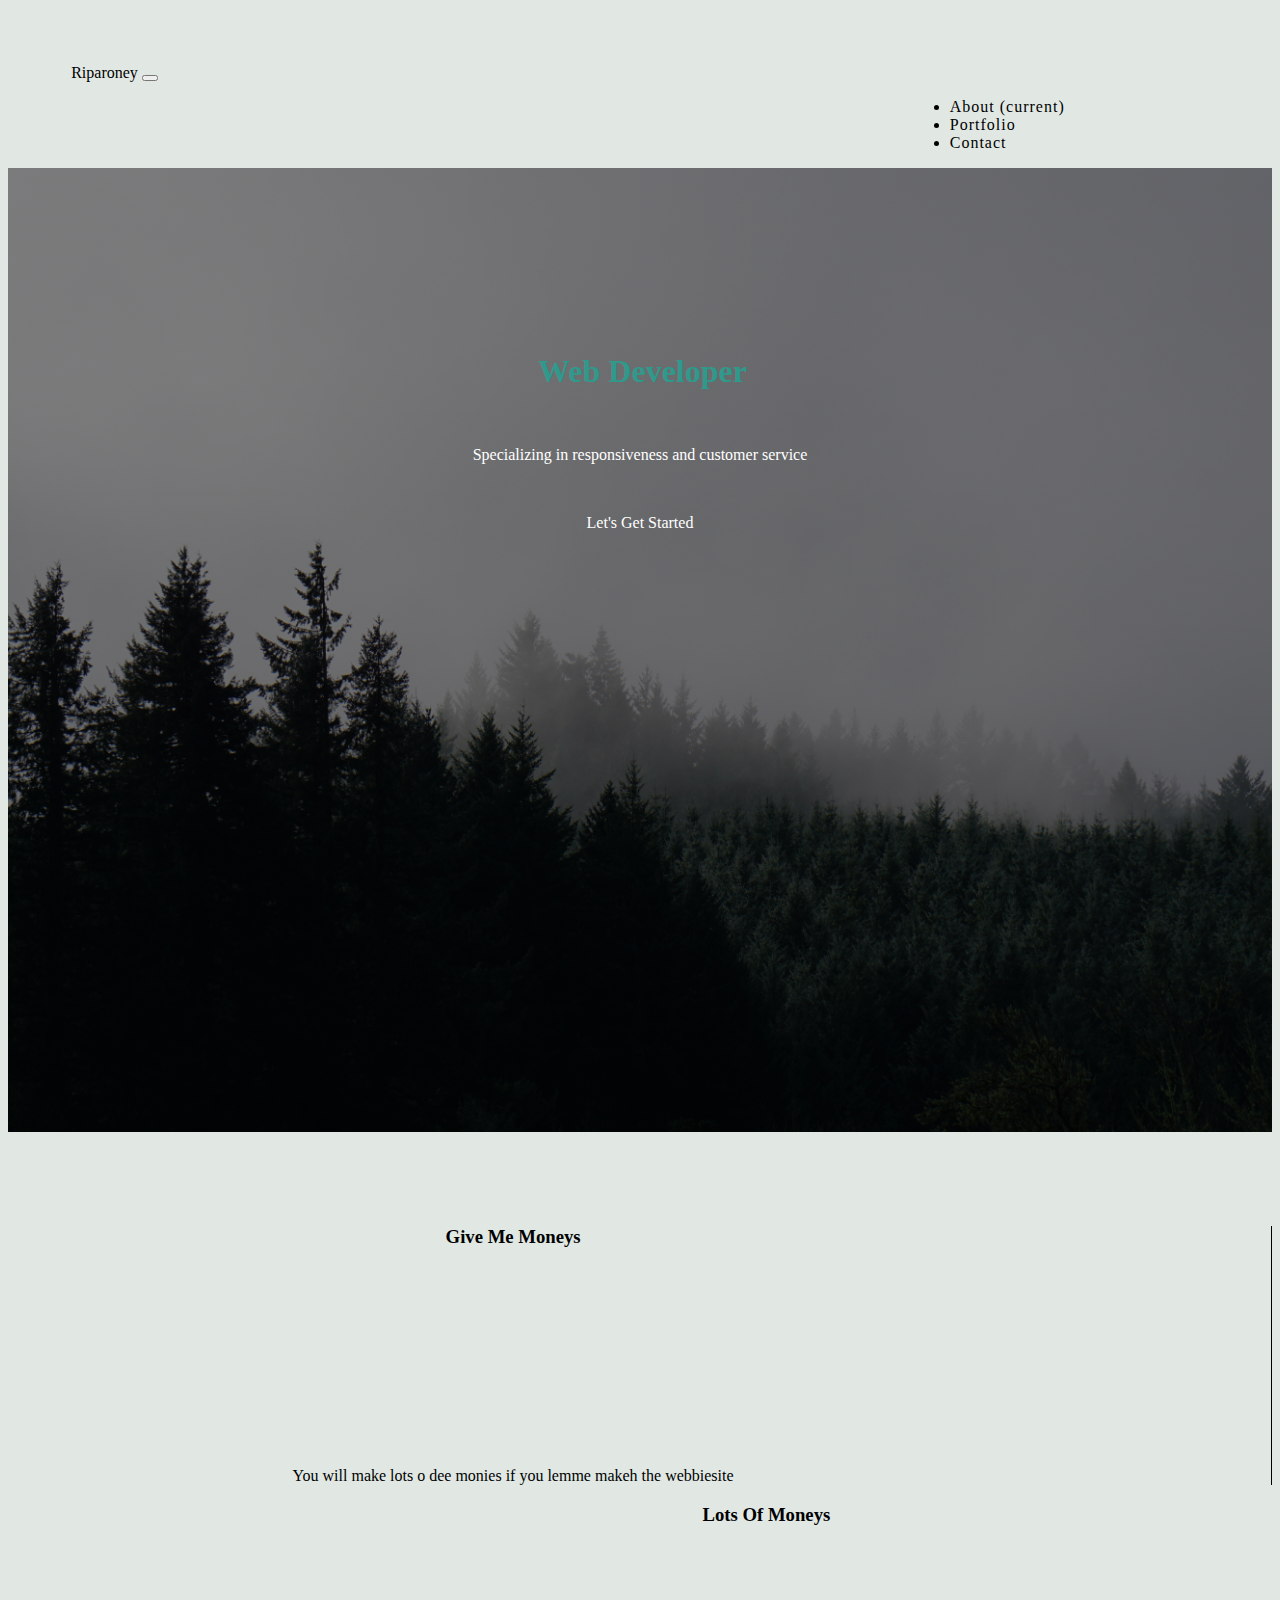
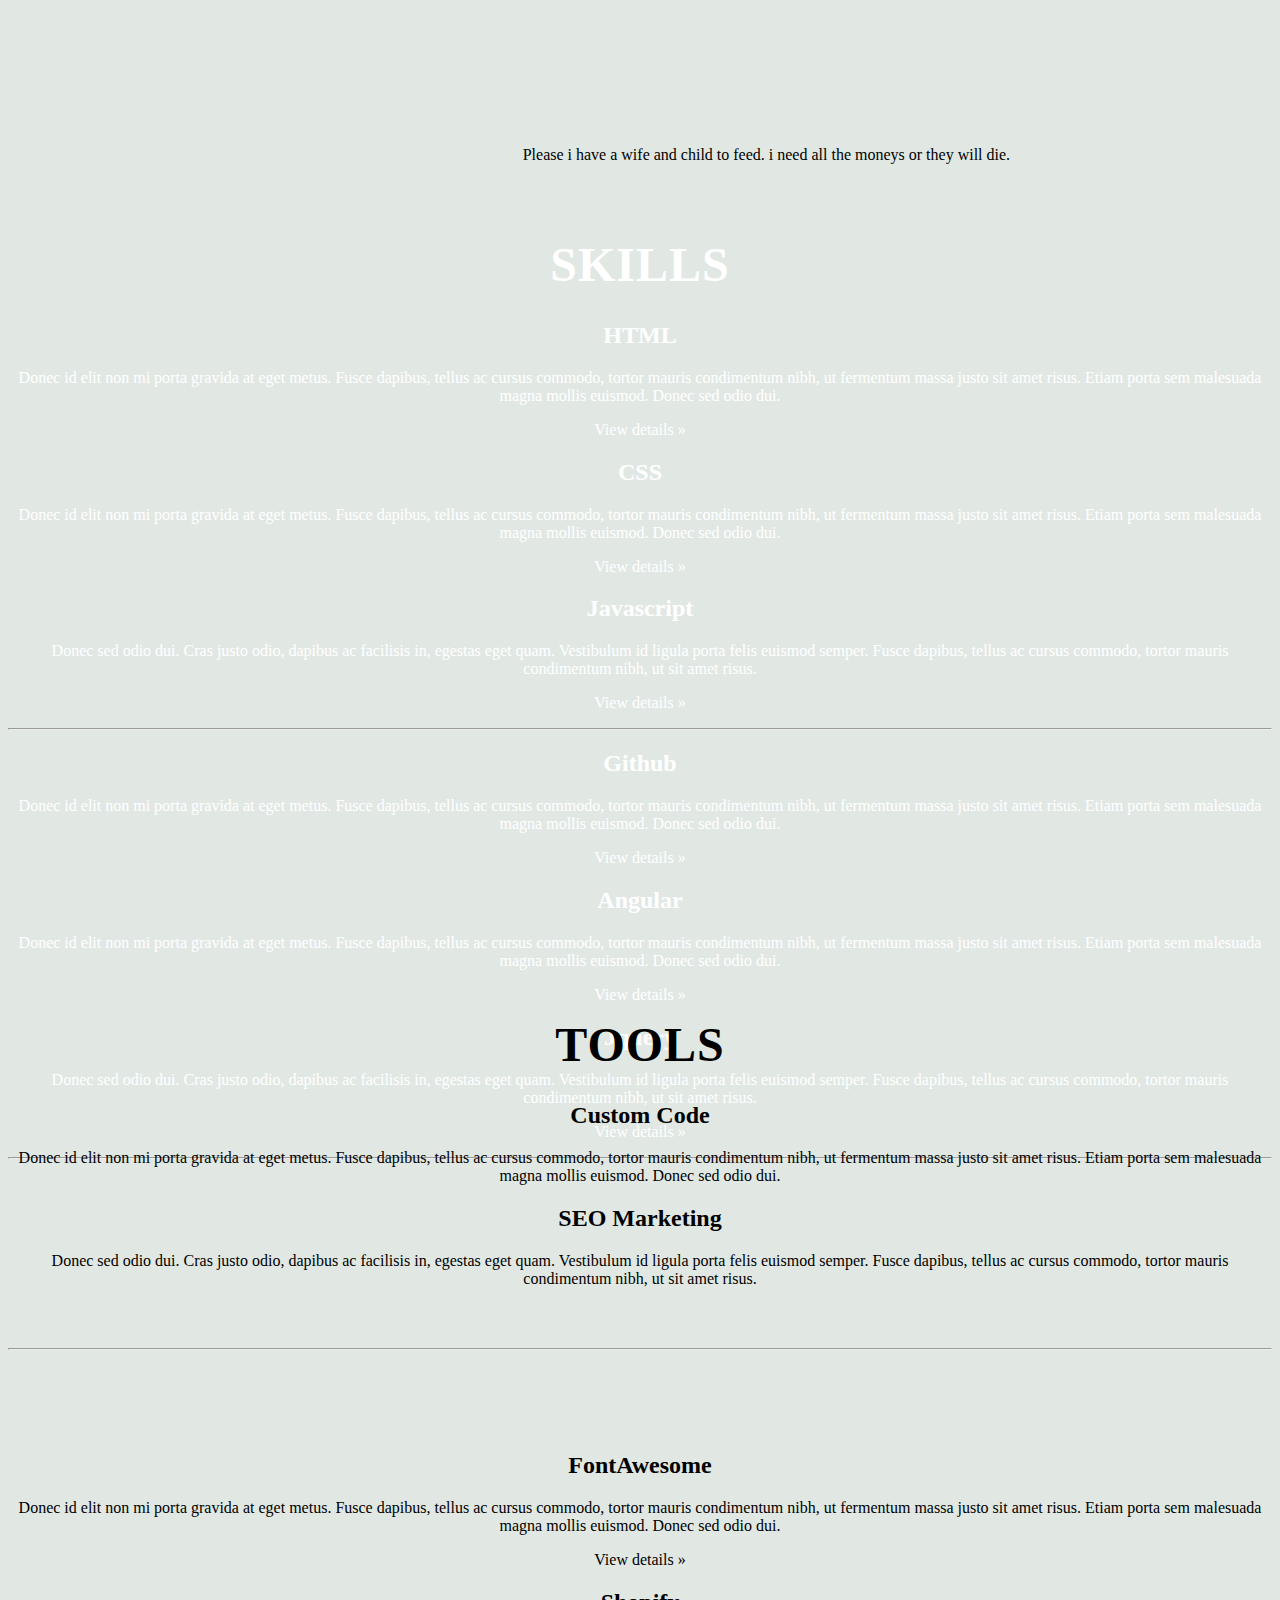
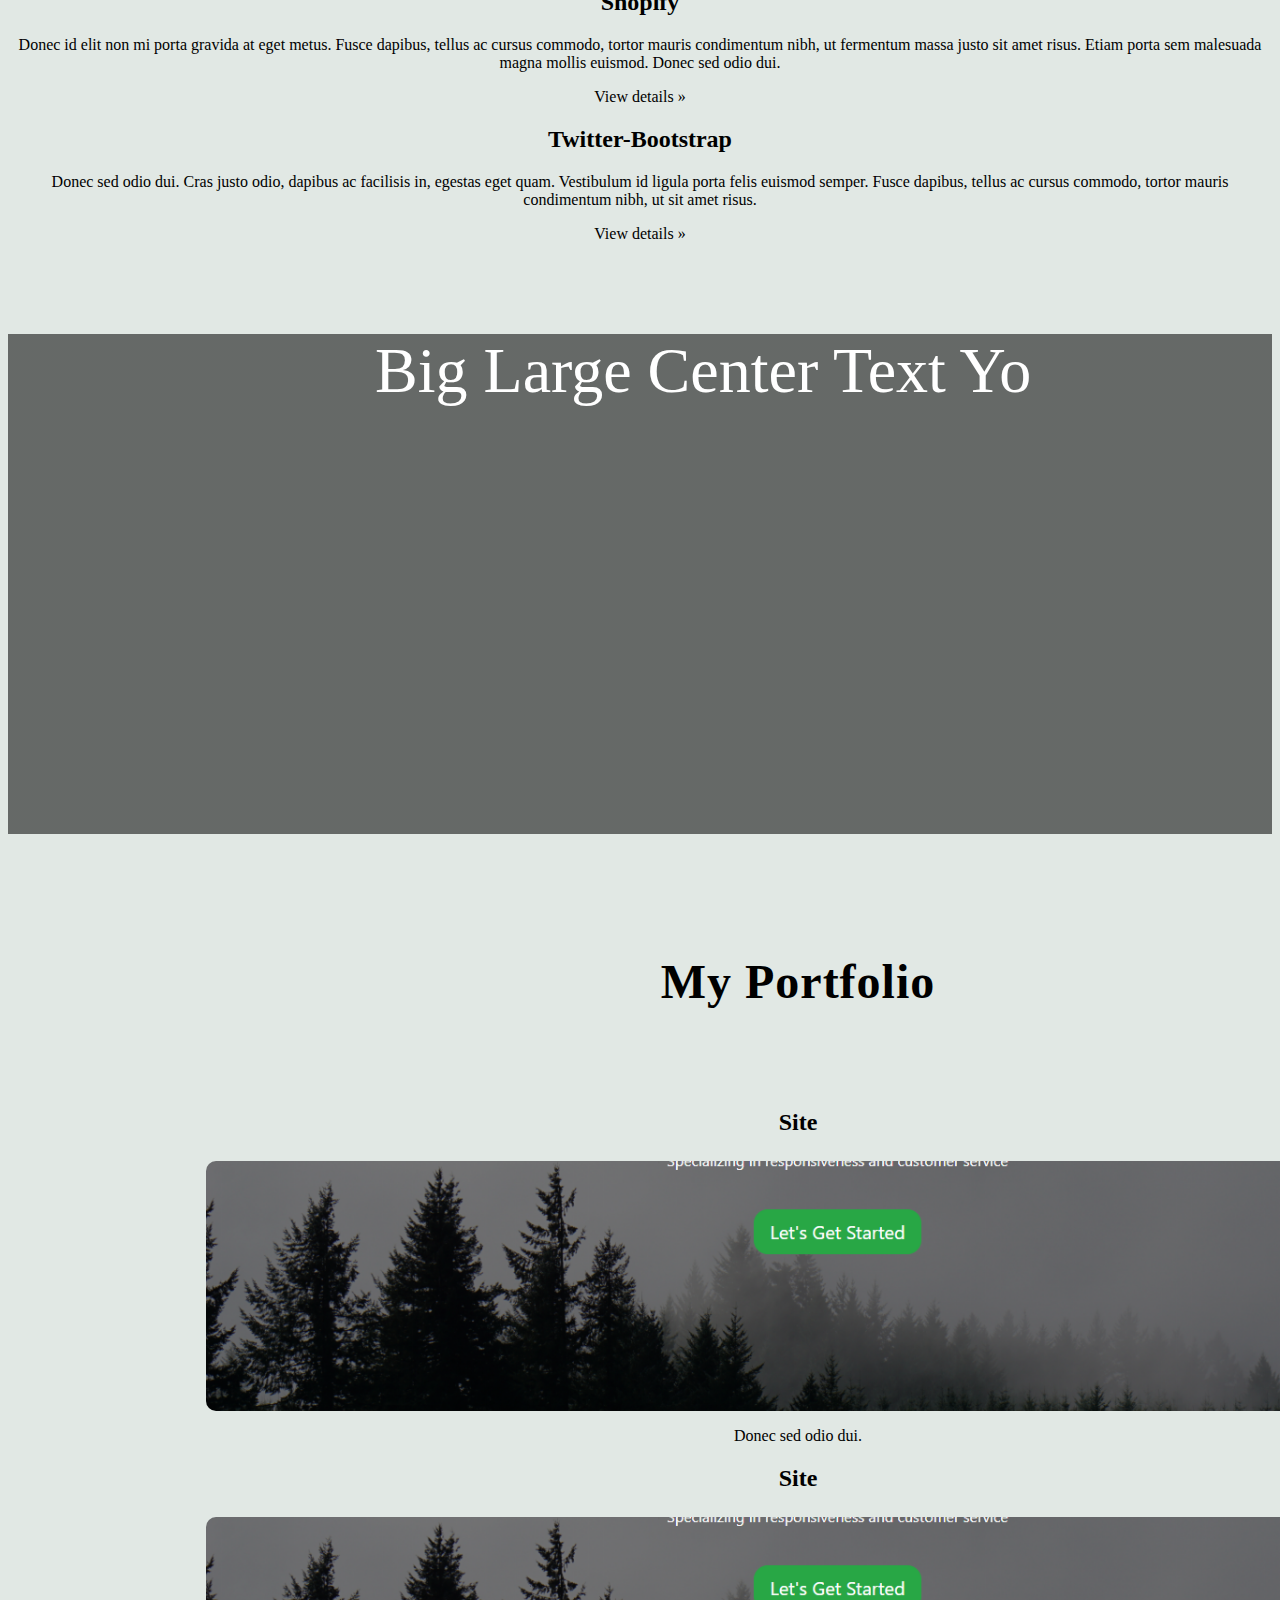
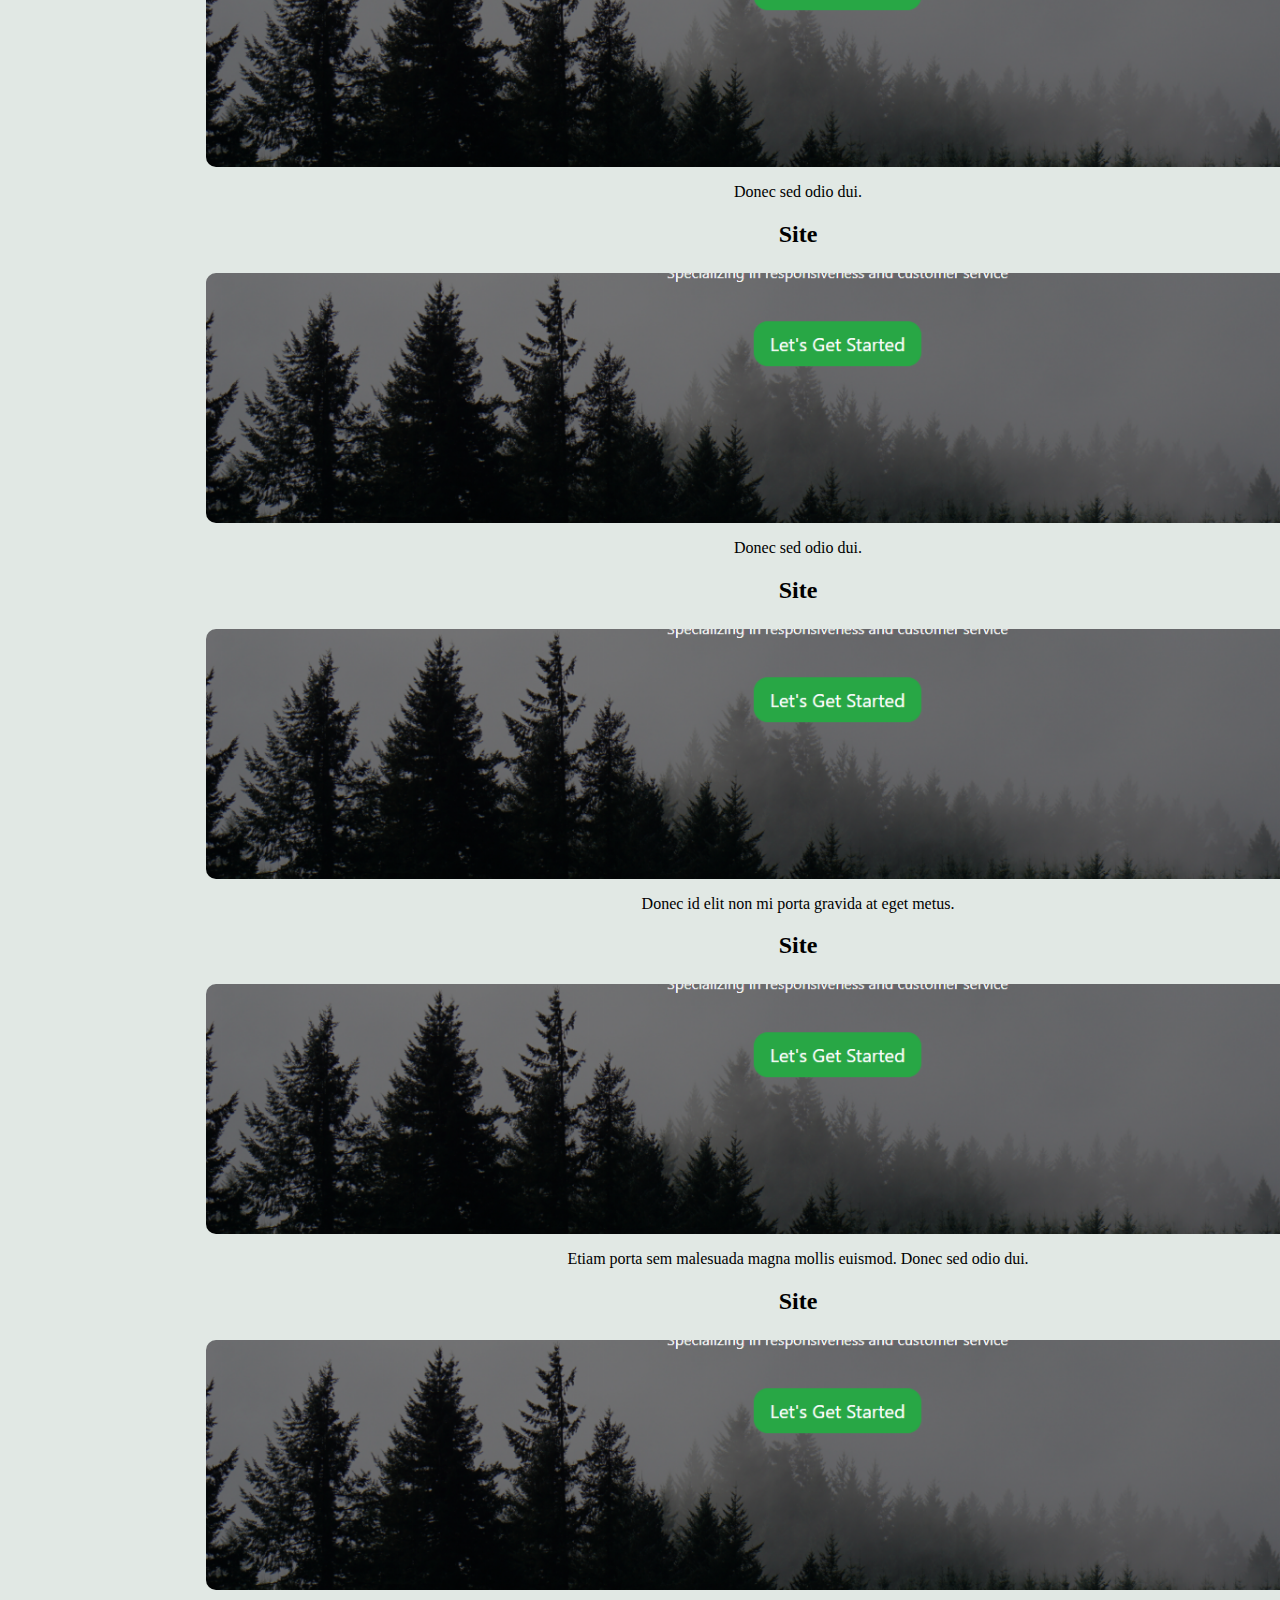
==== commit a986f058: "small adjustments on text spacing" ====
--- a/index.html
+++ b/index.html
@@ -149,34 +149,34 @@
           <div class="col-md-4">
             <h2>Site</h2>
             <a href=""><figure class="imgWrapper site1"></figure></a>
-            <p>Donec id elit non mi porta gravida at eget metus. Fusce dapibus, tellus ac cursus commodo, tortor mauris condimentum nibh, ut fermentum massa justo sit amet risus. Etiam porta sem malesuada magna mollis euismod. Donec sed odio dui. </p>
+            <p>Donec sed odio dui. </p>
           </div>
           <div class="col-md-4">
             <h2>Site</h2>
             <a href=""><figure class="imgWrapper site1"></figure></a>
-            <p>Donec id elit non mi porta gravida at eget metus. Fusce dapibus, tellus ac cursus commodo, tortor mauris condimentum nibh, ut fermentum massa justo sit amet risus. Etiam porta sem malesuada magna mollis euismod. Donec sed odio dui. </p>
+            <p>Donec sed odio dui. </p>
           </div>
           <div class="col-md-4">
             <h2>Site</h2>
             <a href=""><figure class="imgWrapper site1"></figure></a>
-            <p>Donec id elit non mi porta gravida at eget metus. Fusce dapibus, tellus ac cursus commodo, tortor mauris condimentum nibh, ut fermentum massa justo sit amet risus. Etiam porta sem malesuada magna mollis euismod. Donec sed odio dui. </p>
+            <p>Donec sed odio dui. </p>
           </div>
         </div>
-        <div class="row tools2">
+        <div class="row smallPort2">
           <div class="col-md-4">
             <h2>Site</h2>
             <a href=""><figure class="imgWrapper site1"></figure></a>
-            <p>Donec id elit non mi porta gravida at eget metus. Fusce dapibus, tellus ac cursus commodo, tortor mauris condimentum nibh, ut fermentum massa justo sit amet risus. Etiam porta sem malesuada magna mollis euismod. Donec sed odio dui. </p>
+            <p>Donec id elit non mi porta gravida at eget metus.  </p>
           </div>
           <div class="col-md-4">
             <h2>Site</h2>
             <a href=""><figure class="imgWrapper site1"></figure></a>
-            <p>Donec id elit non mi porta gravida at eget metus. Fusce dapibus, tellus ac cursus commodo, tortor mauris condimentum nibh, ut fermentum massa justo sit amet risus. Etiam porta sem malesuada magna mollis euismod. Donec sed odio dui. </p>
+            <p> Etiam porta sem malesuada magna mollis euismod. Donec sed odio dui. </p>
           </div>
           <div class="col-md-4">
             <h2>Site</h2>
             <a href=""><figure class="imgWrapper site1"></figure></a>
-            <p>Donec id elit non mi porta gravida at eget metus. Fusce dapibus, tellus ac cursus commodo, tortor mauris condimentum nibh, ut fermentum massa justo sit amet risus. Etiam porta sem malesuada magna mollis euismod. Donec sed odio dui. </p>
+            <p>Donec sed odio dui. </p>
           </div>
         </div> <!-- End smallPort -->
 
--- a/swag.css
+++ b/swag.css
@@ -104,18 +104,23 @@
 	color: white;
 	font-size: 4em;
 	padding-left: 10%;
-	margin-top: 20%;
+	margin-top: 12.5%;
 	text-align: center;
 }
 .smallPort{
 	height: 900px;
 	width: 100%;
 	color: black;
+	padding-left: 12.5%;
+	padding-right: 12.5%;
 	padding-top: 80px;
 	padding-bottom: 100px;
 /*	background: url("Assets/TypeWriter.jpg") no-repeat center center;*/
 	background-size: cover;
 	text-align: center;
+}
+.smallPort2{
+
 }
 .imgWrapper{
 	margin-top: 25px;
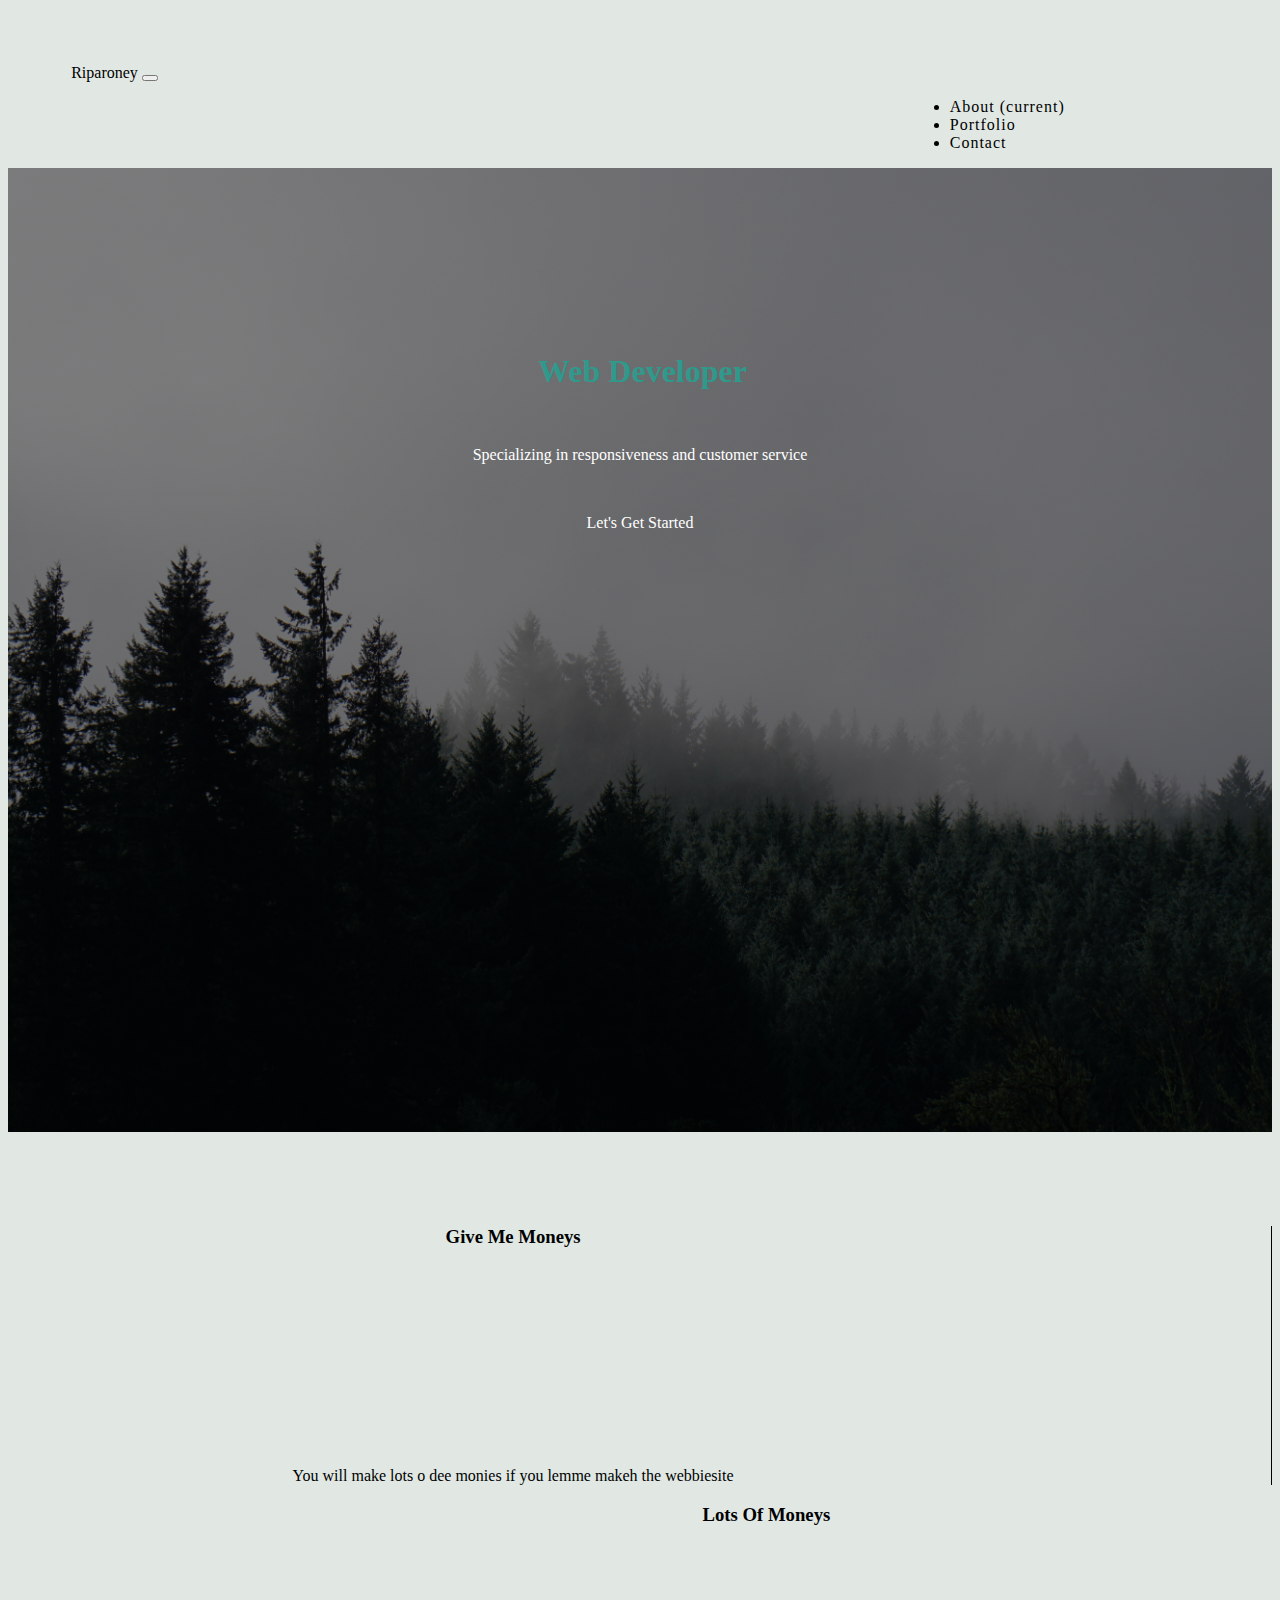
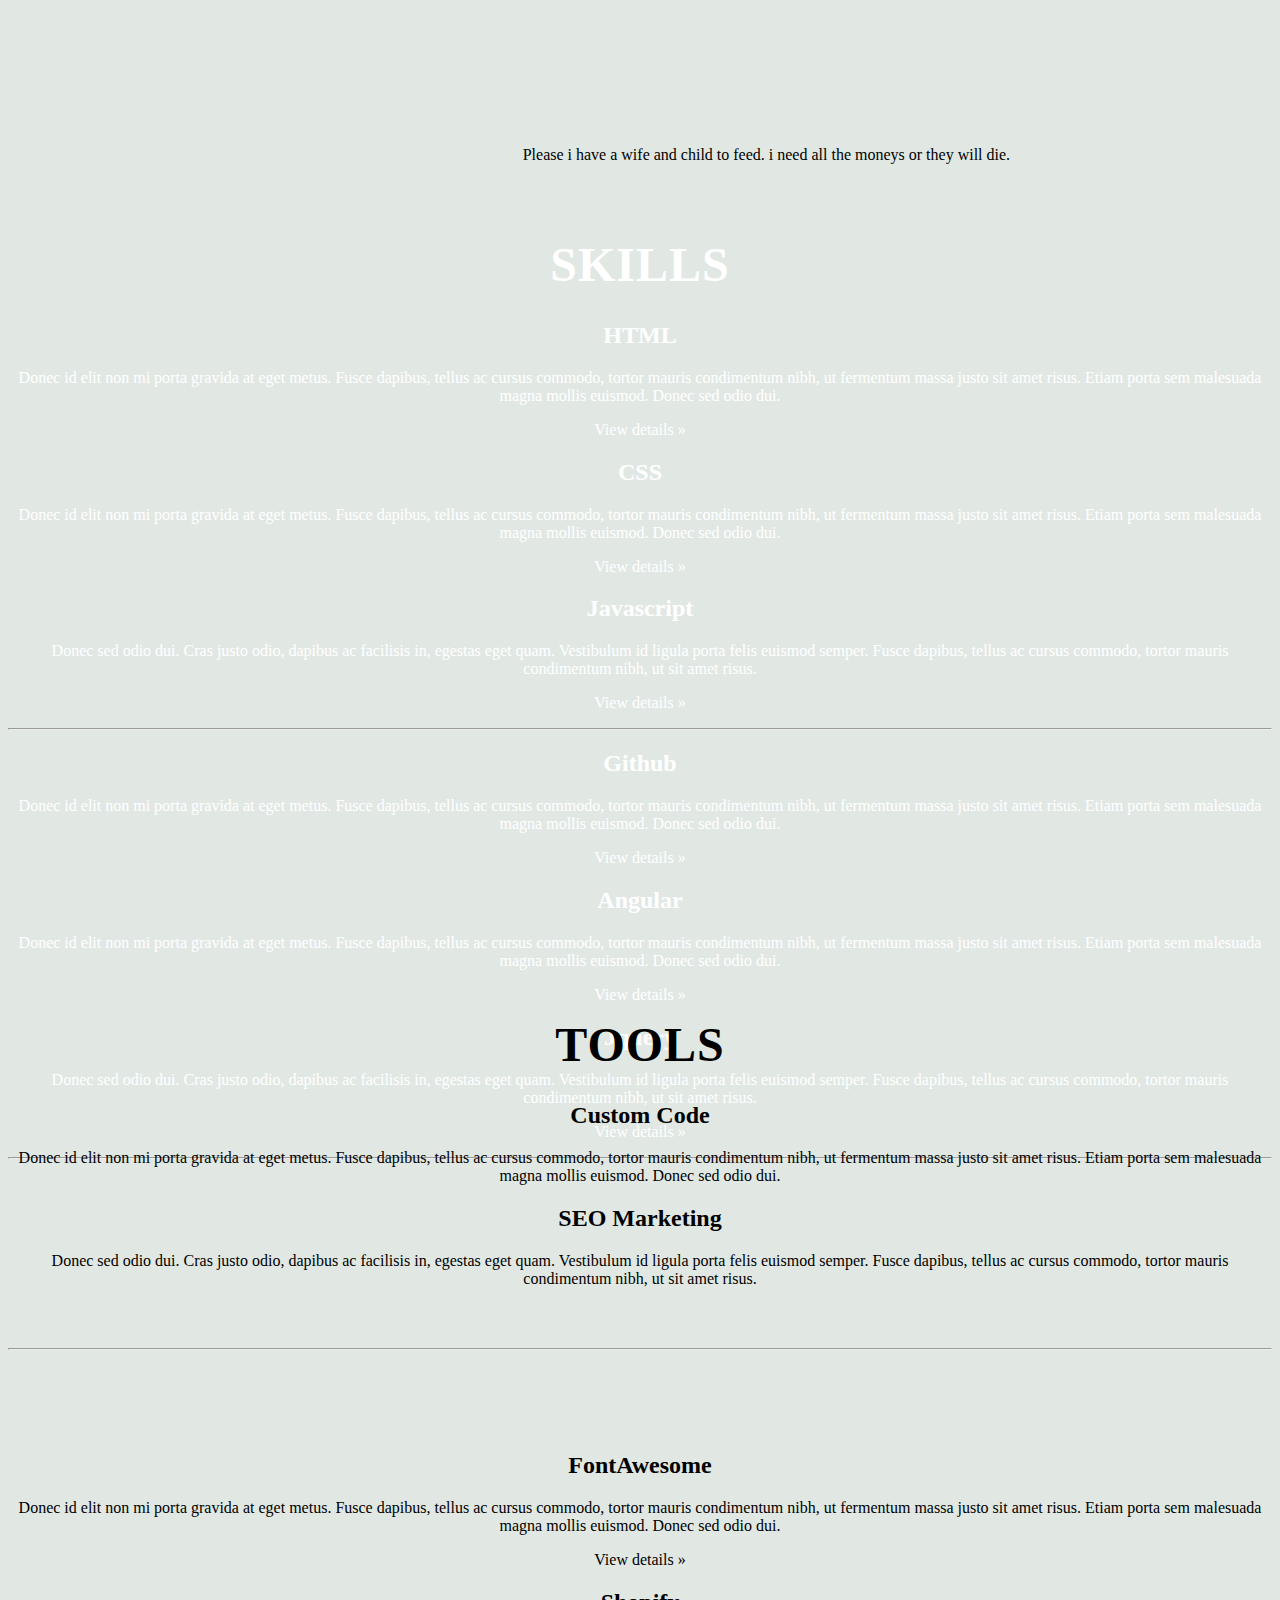
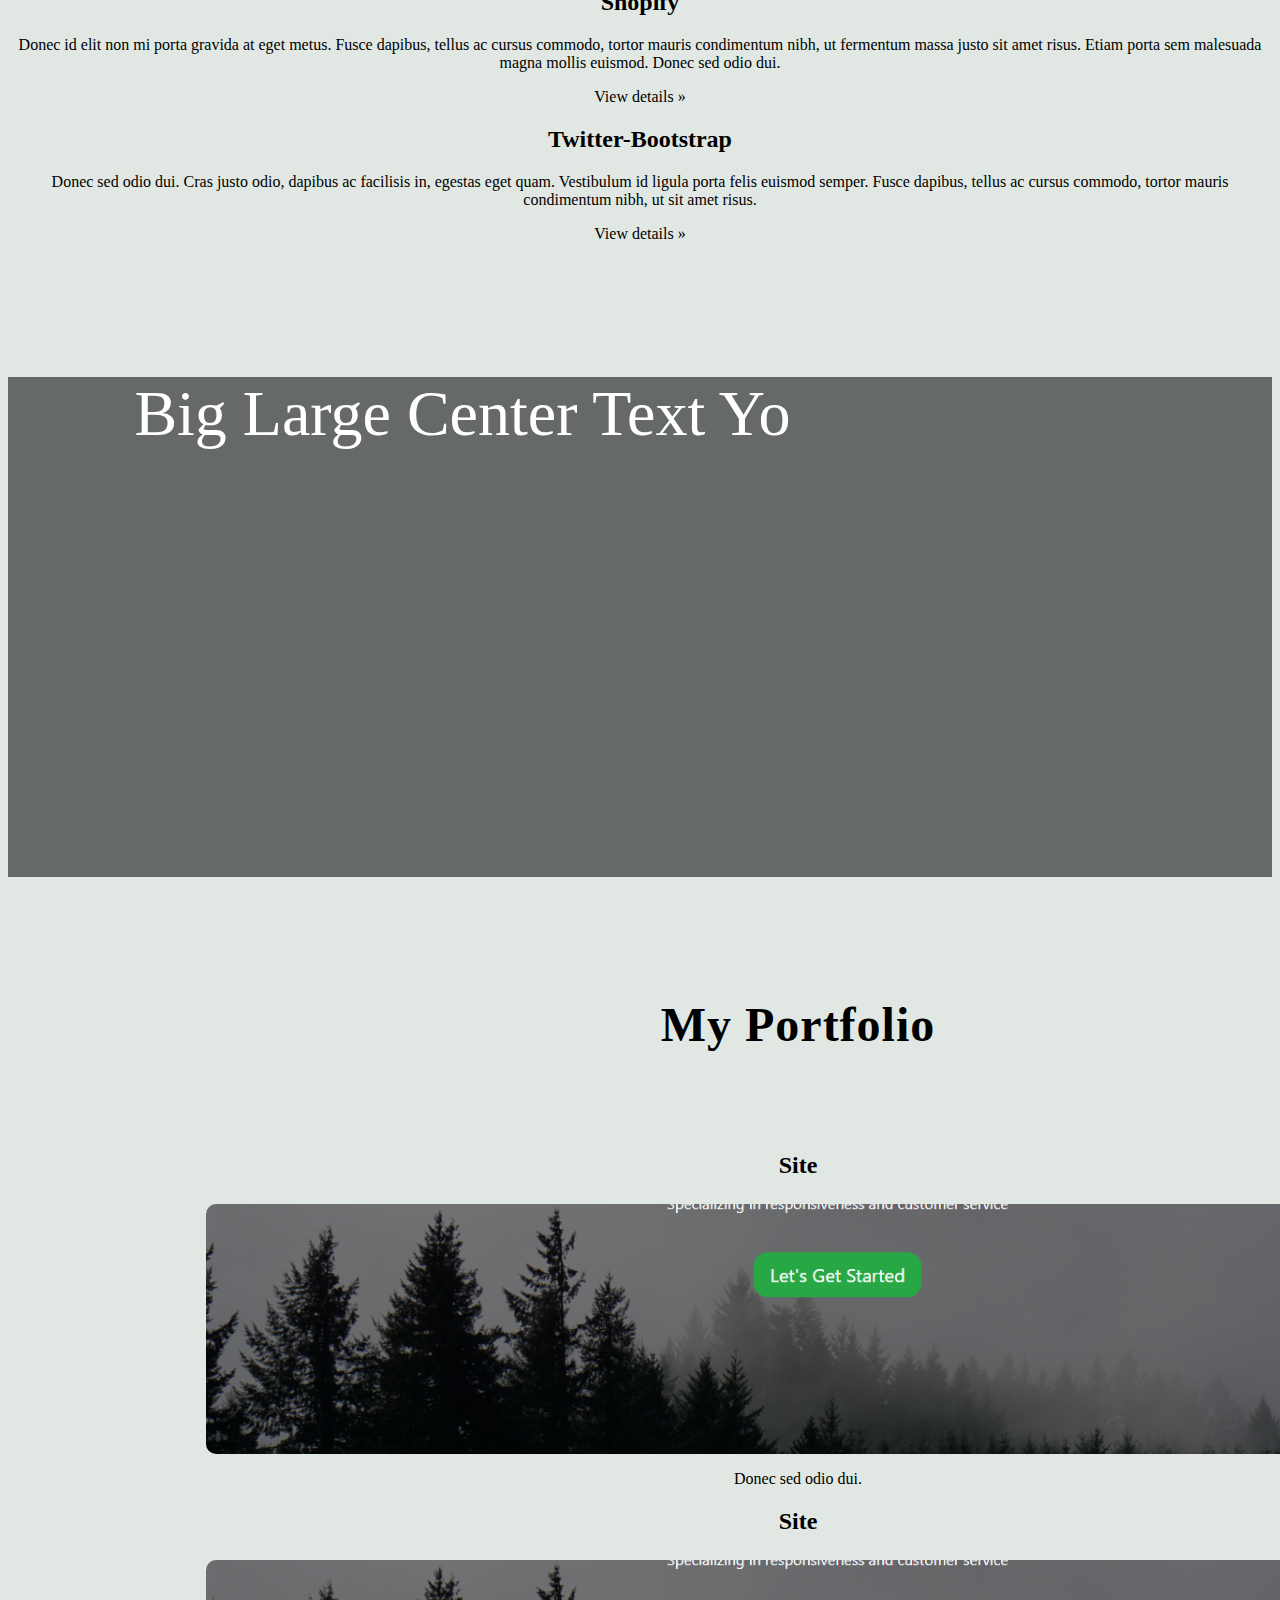
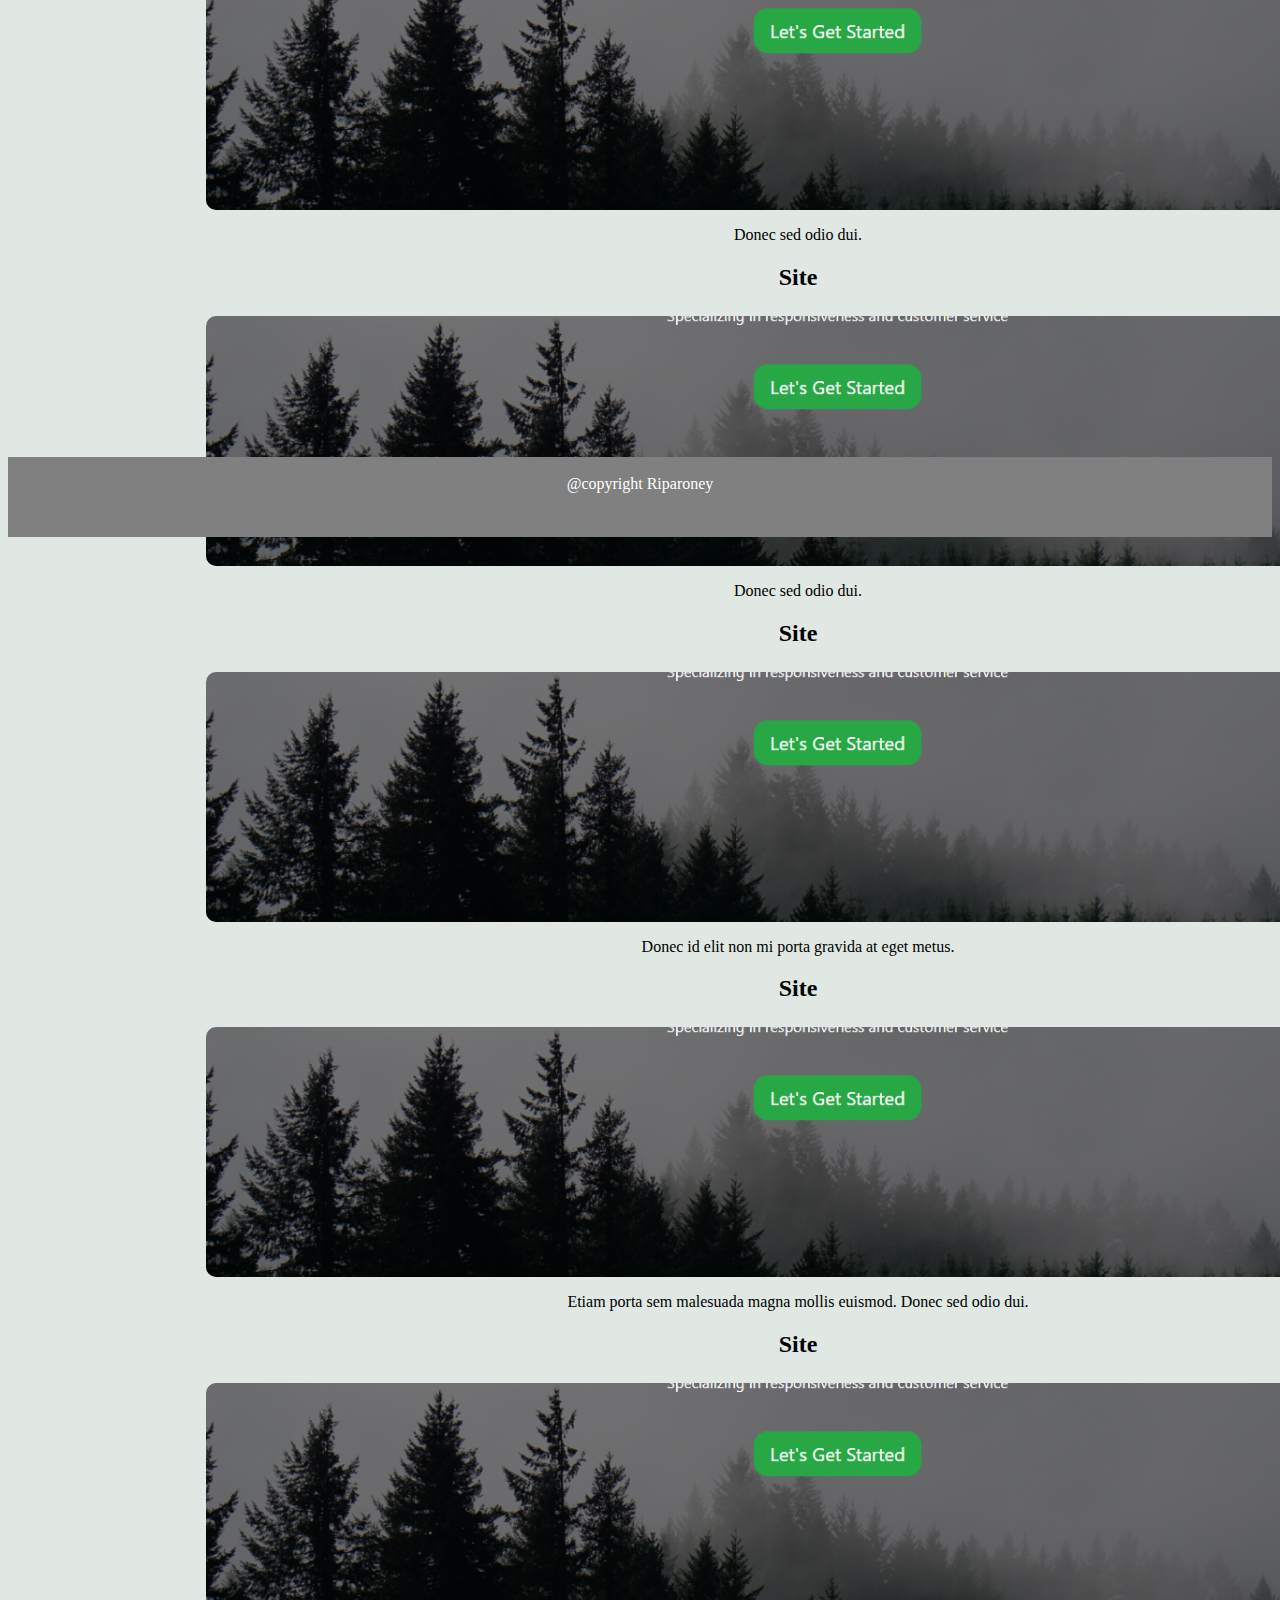
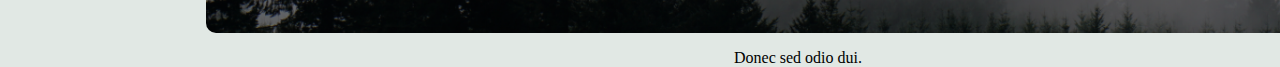
==== commit 3568ba84: "added contact form without PHP or any functionality" ====
--- a/index.html
+++ b/index.html
@@ -26,7 +26,7 @@
             <a class="nav-link active" href="">Portfolio</a>
           </li>
           <li class="nav-item">
-            <a class="nav-link active" href="">Contact</a>
+            <a class="nav-link active" href="contact.html">Contact</a>
           </li>
         </ul>
       </div>
@@ -131,6 +131,7 @@
             <p>Donec sed odio dui. Cras justo odio, dapibus ac facilisis in, egestas eget quam. Vestibulum id ligula porta felis euismod semper. Fusce dapibus, tellus ac cursus commodo, tortor mauris condimentum nibh, ut sit amet risus.</p>
             <p><a class="btn btn-secondary" href="https://getbootstrap.com/docs/4.0/examples/jumbotron/#" role="button">View details »</a></p>
           </div>
+        </div>
         </div> <!-- End Tools -->
       </div> <!-- /container -->
       <!-- filler -->
@@ -178,9 +179,12 @@
             <a href=""><figure class="imgWrapper site1"></figure></a>
             <p>Donec sed odio dui. </p>
           </div>
-        </div> <!-- End smallPort -->
-
-
+        </div>
+      </div>
+    </div> <!-- End smallPort -->
+    <footer>
+      <br><center>@copyright Riparoney</center>
+    </footer>
 
     </div> <!-- Main Container -->
 
--- a/swag.css
+++ b/swag.css
@@ -108,7 +108,7 @@
 	text-align: center;
 }
 .smallPort{
-	height: 900px;
+	height: 1000px;
 	width: 100%;
 	color: black;
 	padding-left: 12.5%;
@@ -158,3 +158,29 @@
 	background: url('Assets/Capture.PNG') center center;
 	background-size: cover;	
 }
+
+footer{
+	height: 80px;
+	width: 100%;
+	background-color: grey;
+}
+
+
+/*   Contact   */
+.contactLand{
+	background: url('Assets/ZombieLand.jpg') no-repeat;
+	background-position: bottom;
+	background-size: cover;
+}
+.contactForm{
+	position: relative;
+	width: 100%;
+	padding-left: 33%;
+	padding-right: 25%;
+	margin-top: 100px;
+	height: 600px;
+	color: black;
+}
+.submit{
+	margin-left: 30%;
+}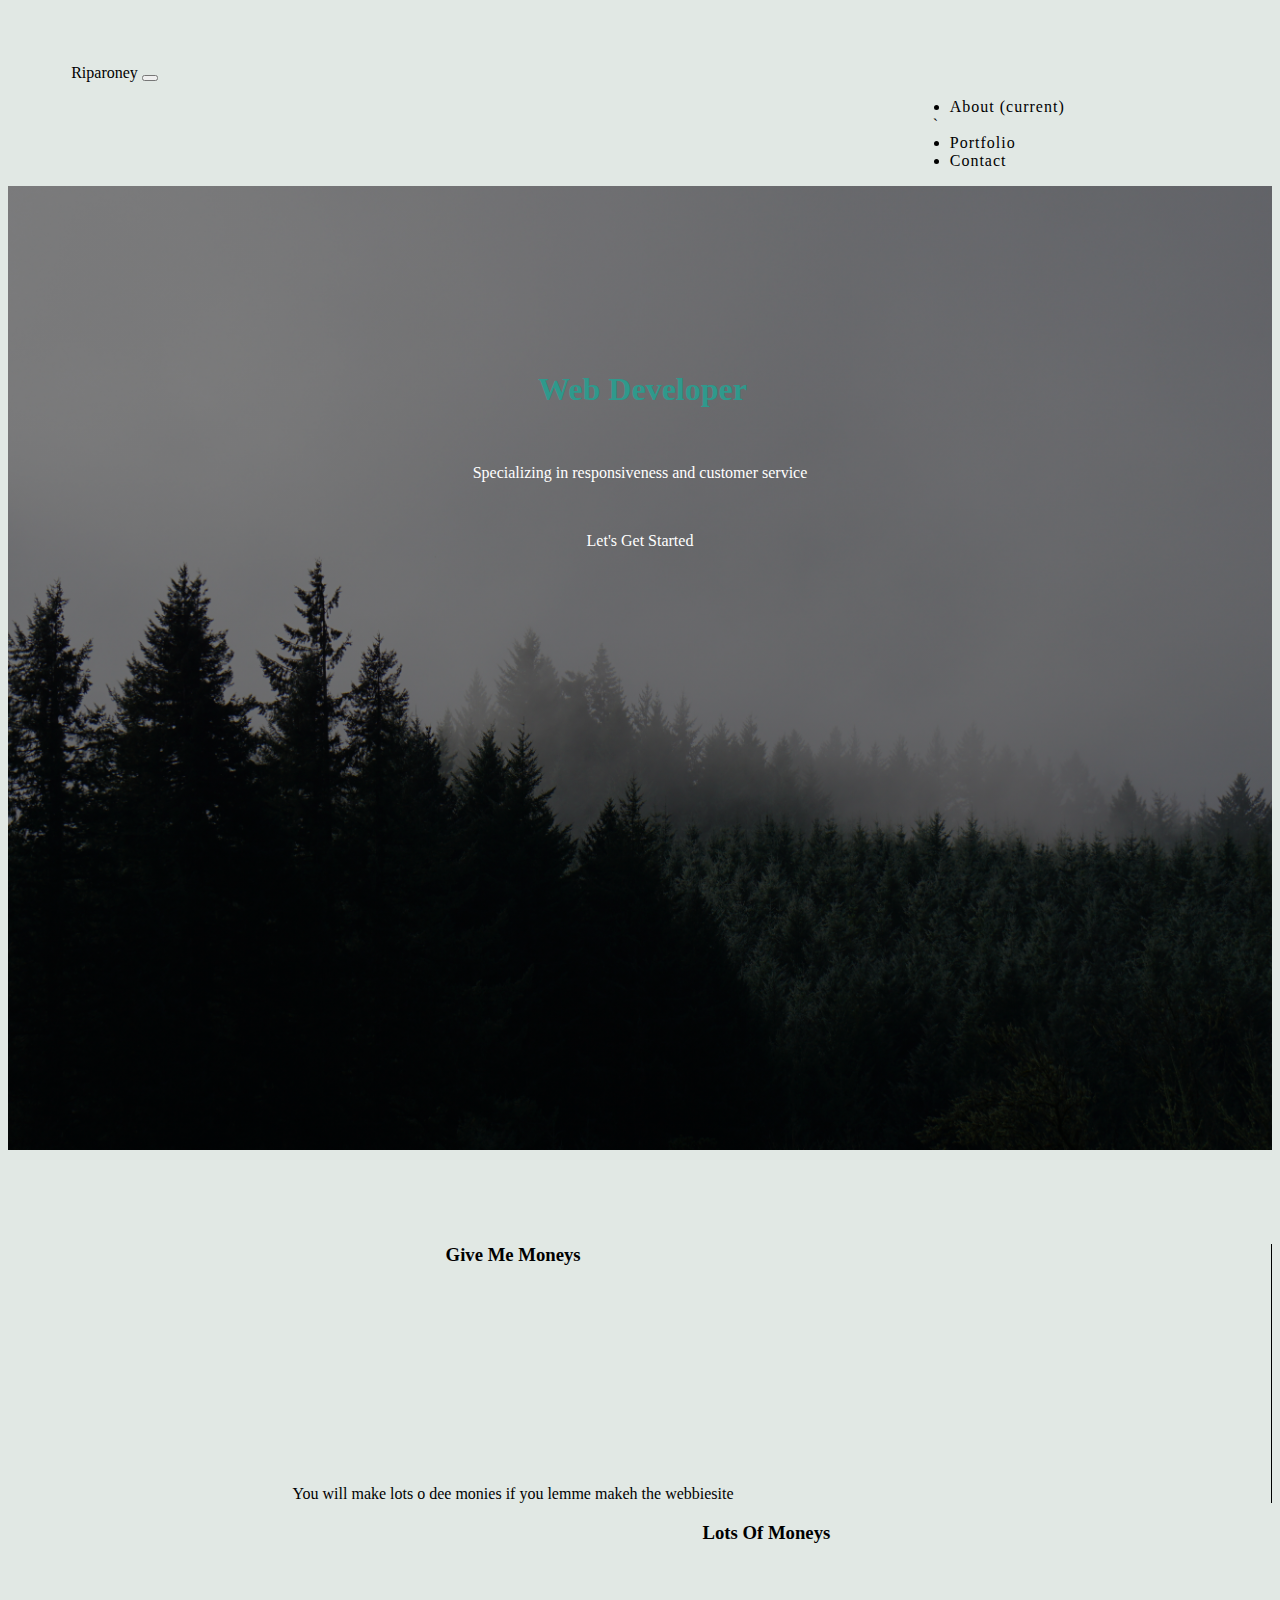
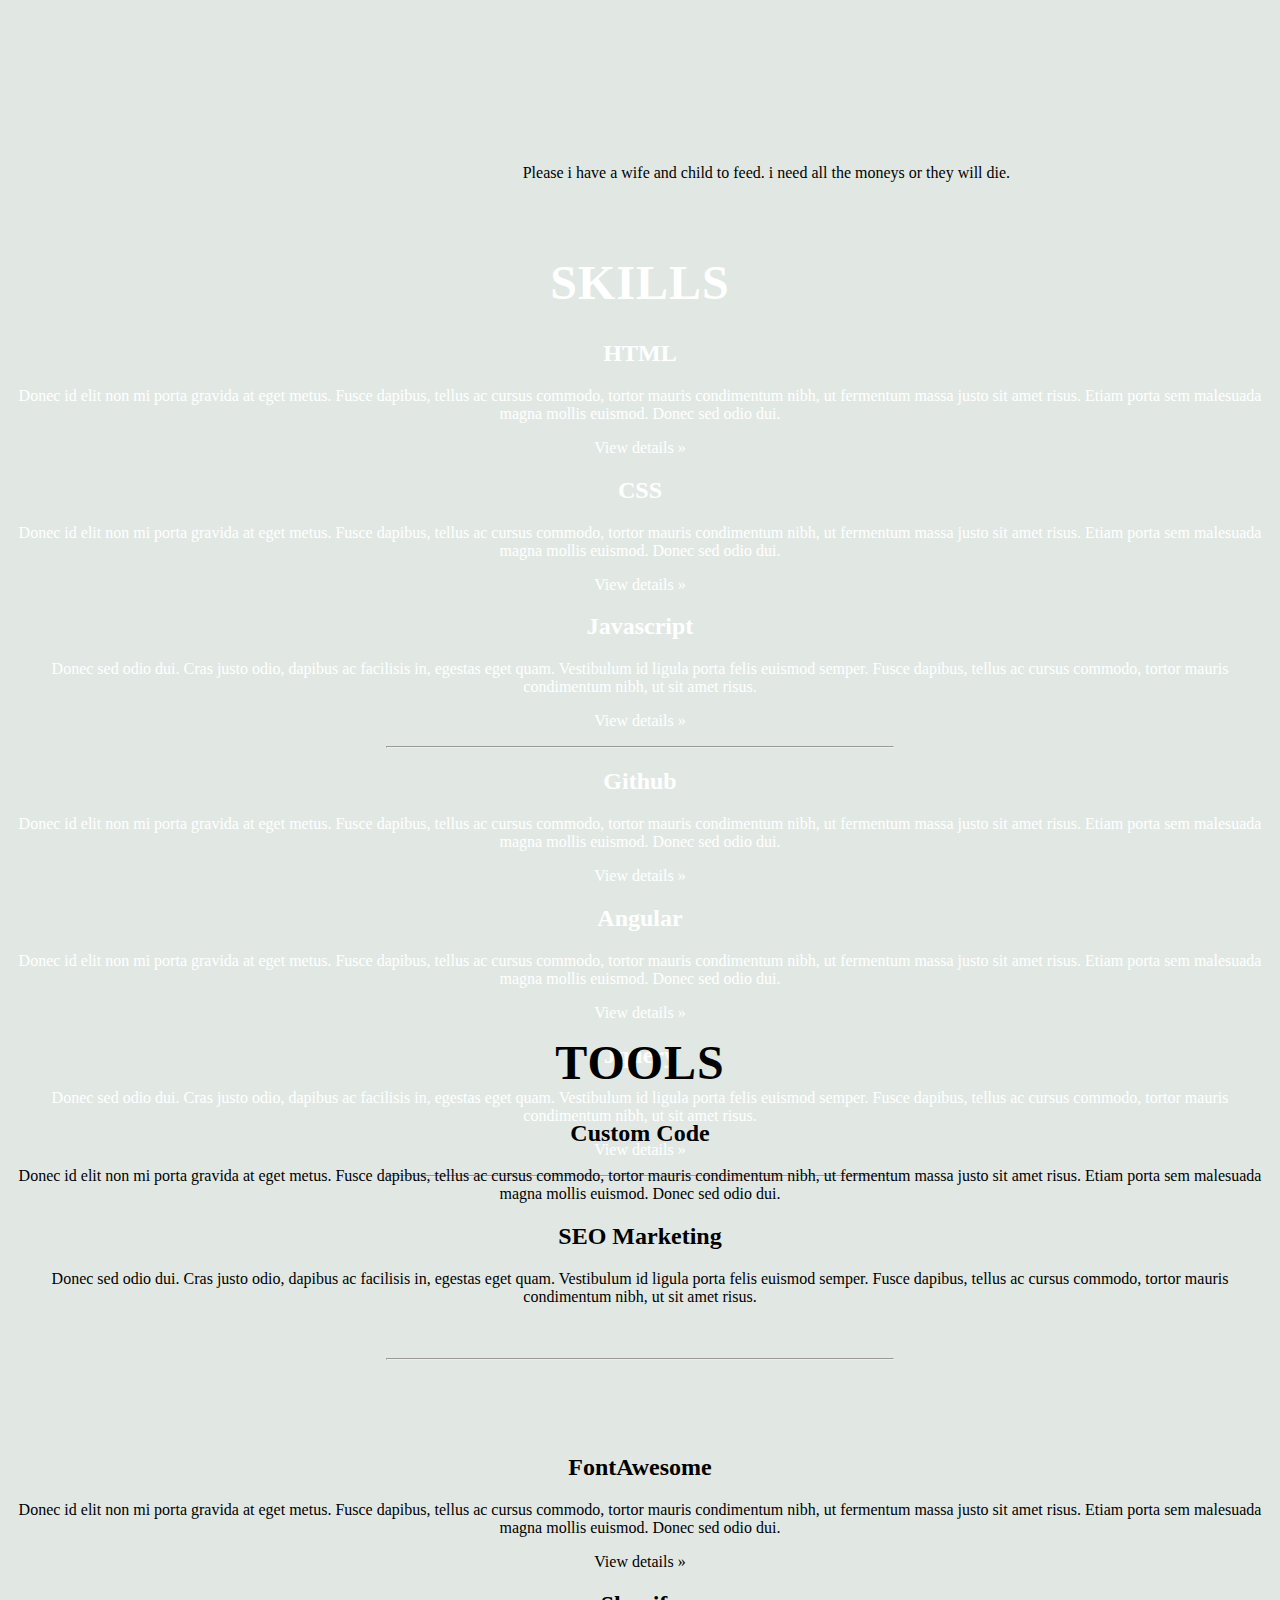
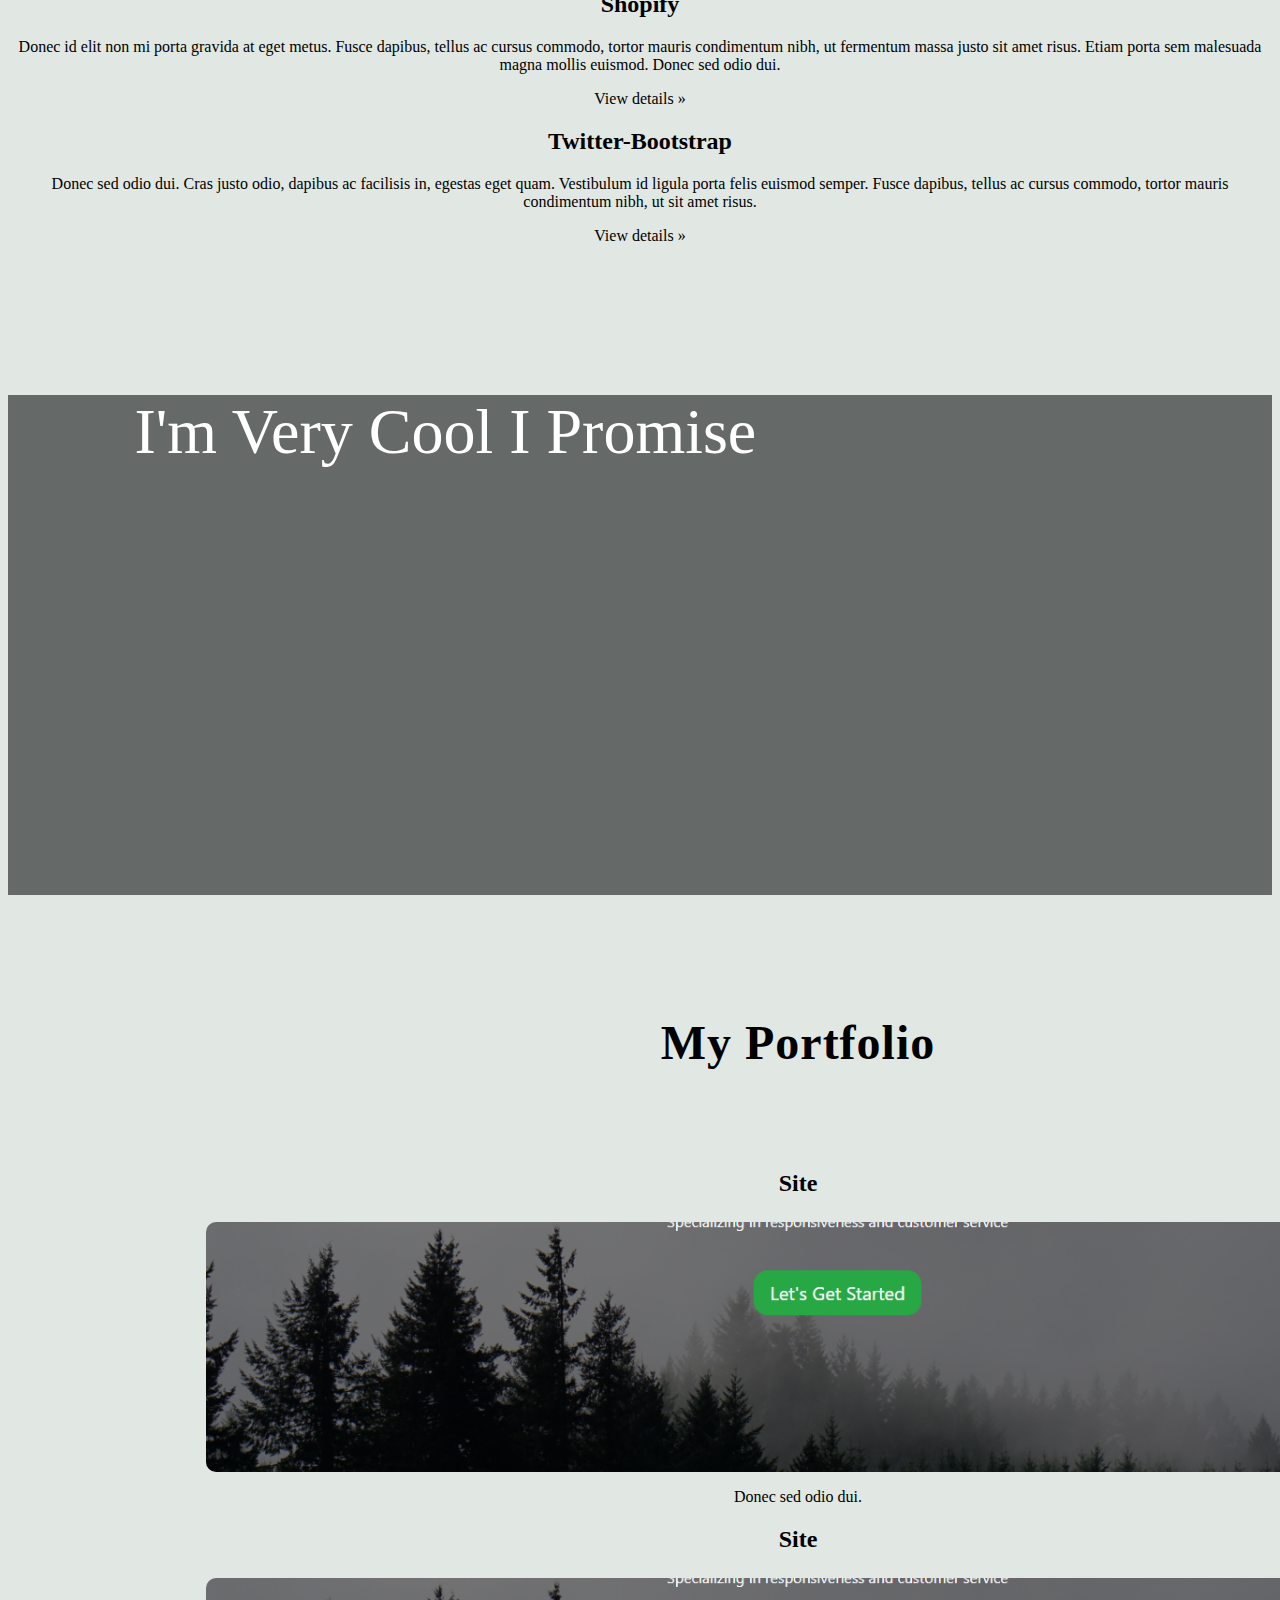
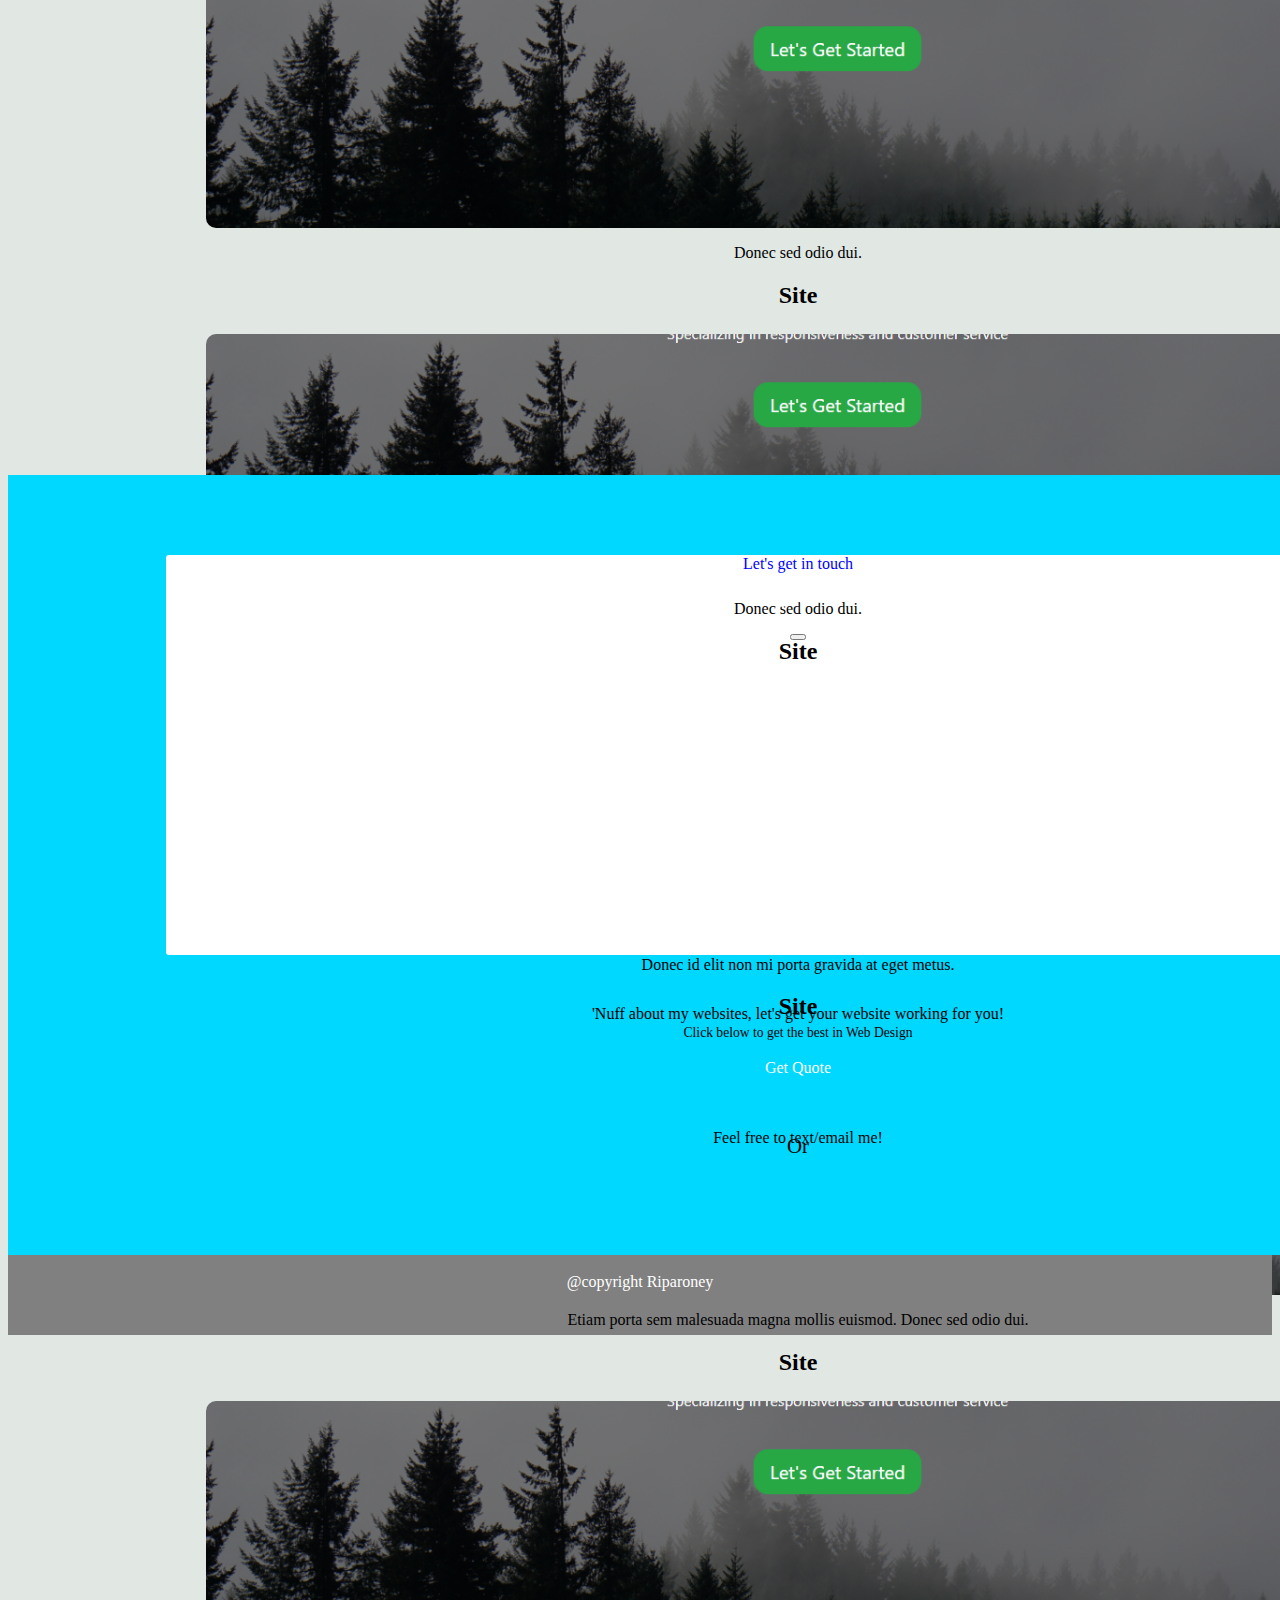
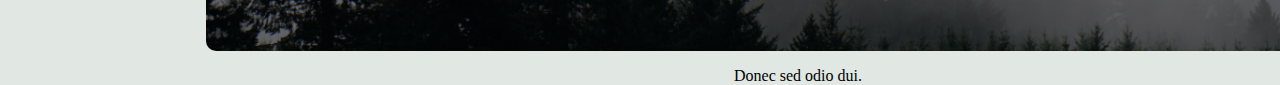
==== commit 97b5725b: "added section I might delete later" ====
--- a/index.html
+++ b/index.html
@@ -21,7 +21,7 @@
         <ul class="navbar-nav navRight">
           <li class="nav-item active">
             <a class="nav-link" href="">About <span class="sr-only">(current)</span></a>
-          </li>
+          </li>`
           <li class="nav-item">
             <a class="nav-link active" href="">Portfolio</a>
           </li>
@@ -138,7 +138,7 @@
       <div class="filler">
         <div class="container">
           <div class="row">
-            <span>Big Large Center Text Yo</span>
+            <span>I'm Very Cool I Promise</span>
           </div>
         </div>
       </div>
@@ -182,6 +182,33 @@
         </div>
       </div>
     </div> <!-- End smallPort -->
+    <div class="lastAd">
+      <div class="container">
+        <div class="row">
+          <div class="col-md-4 adBox">
+            <span id="subscribeSpan">Let's get in touch</span>
+            <p><a class="btn btn-secondary btn-lg" style="border-radius: 15px; color:white;" href="contact.html" role="button">Request Bid</a></p>
+            <button></button>
+          </div>
+          <div class="col-md-8 adText">
+            <span id='adTextTop'>'Nuff about my websites, let's get your website working for you! </span>
+            <br>
+            <span id='adTextSecond'>Click below to get the best in Web Design</span>
+            <br><br>
+            <a class="btn btn-secondary" style="color:white;" href="contact.html" role="button">
+              Get Quote
+            </a>
+            <br><br><br>
+            <p style="font-size:1.3em;"> Or </p>
+            <i class="fas fa-arrow-down" style="font-size: 1.2em;"></i>
+          </div>
+          <div class="offset-md-4 col-md-8" style="margin-top: -50px;">
+            <span id="adTextThird">Feel free to text/email me!</span>
+          </div>
+        </div>
+      </div>
+    </div> <!-- End Last Ad -->
+
     <footer>
       <br><center>@copyright Riparoney</center>
     </footer>
--- a/swag.css
+++ b/swag.css
@@ -158,7 +158,31 @@
 	background: url('Assets/Capture.PNG') center center;
 	background-size: cover;	
 }
-
+.lastAd{
+	height: 600px;
+	width: 100%;
+	color: black;
+	padding-left: 12.5%;
+	padding-right: 12.5%;
+	padding-top: 80px;
+	padding-bottom: 100px;
+	background-color: #00D8FF;
+	text-align: center;
+}
+.adBox{
+	height: 400px;
+	width: 100%;
+	background-color: white;
+	color: blue;
+	border-radius: 3px;
+}
+.adText{
+	padding-top: 50px;
+}
+
+#adTextSecond{
+	font-size: .85em;
+}
 footer{
 	height: 80px;
 	width: 100%;
@@ -183,4 +207,56 @@
 }
 .submit{
 	margin-left: 30%;
+}
+
+body, html {
+    height: 100%
+}
+
+.bgimg {
+    /* Background image */
+    background-image: url('Assets/RollingMist2.jpg');
+    /* Full-screen */
+    height: 100%;
+    /* Center the background image */
+    background-position: center;
+    /* Scale and zoom in the image */
+    background-size: cover;
+    /* Add position: relative to enable absolutely positioned elements inside the image (place text) */
+    position: relative;
+    /* Add a white text color to all elements inside the .bgimg container */
+    color: white;
+    /* Add a font */
+    font-family: "Courier New", Courier, monospace;
+    /* Set the font-size to 25 pixels */
+    font-size: 25px;
+}
+
+/* Position text in the top-left corner */
+.topleft {
+    position: absolute;
+    top: 0;
+    left: 16px;
+}
+
+/* Position text in the bottom-left corner */
+.bottomleft {
+    position: absolute;
+    bottom: 0;
+    left: 16px;
+}
+
+/* Position text in the middle */
+.middle {
+    position: absolute;
+    top: 50%;
+    left: 50%;
+    transform: translate(-50%, -50%);
+    text-align: center;
+}
+
+/* Style the <hr> element */
+hr {
+    margin: auto;
+    width: 40%;
 }